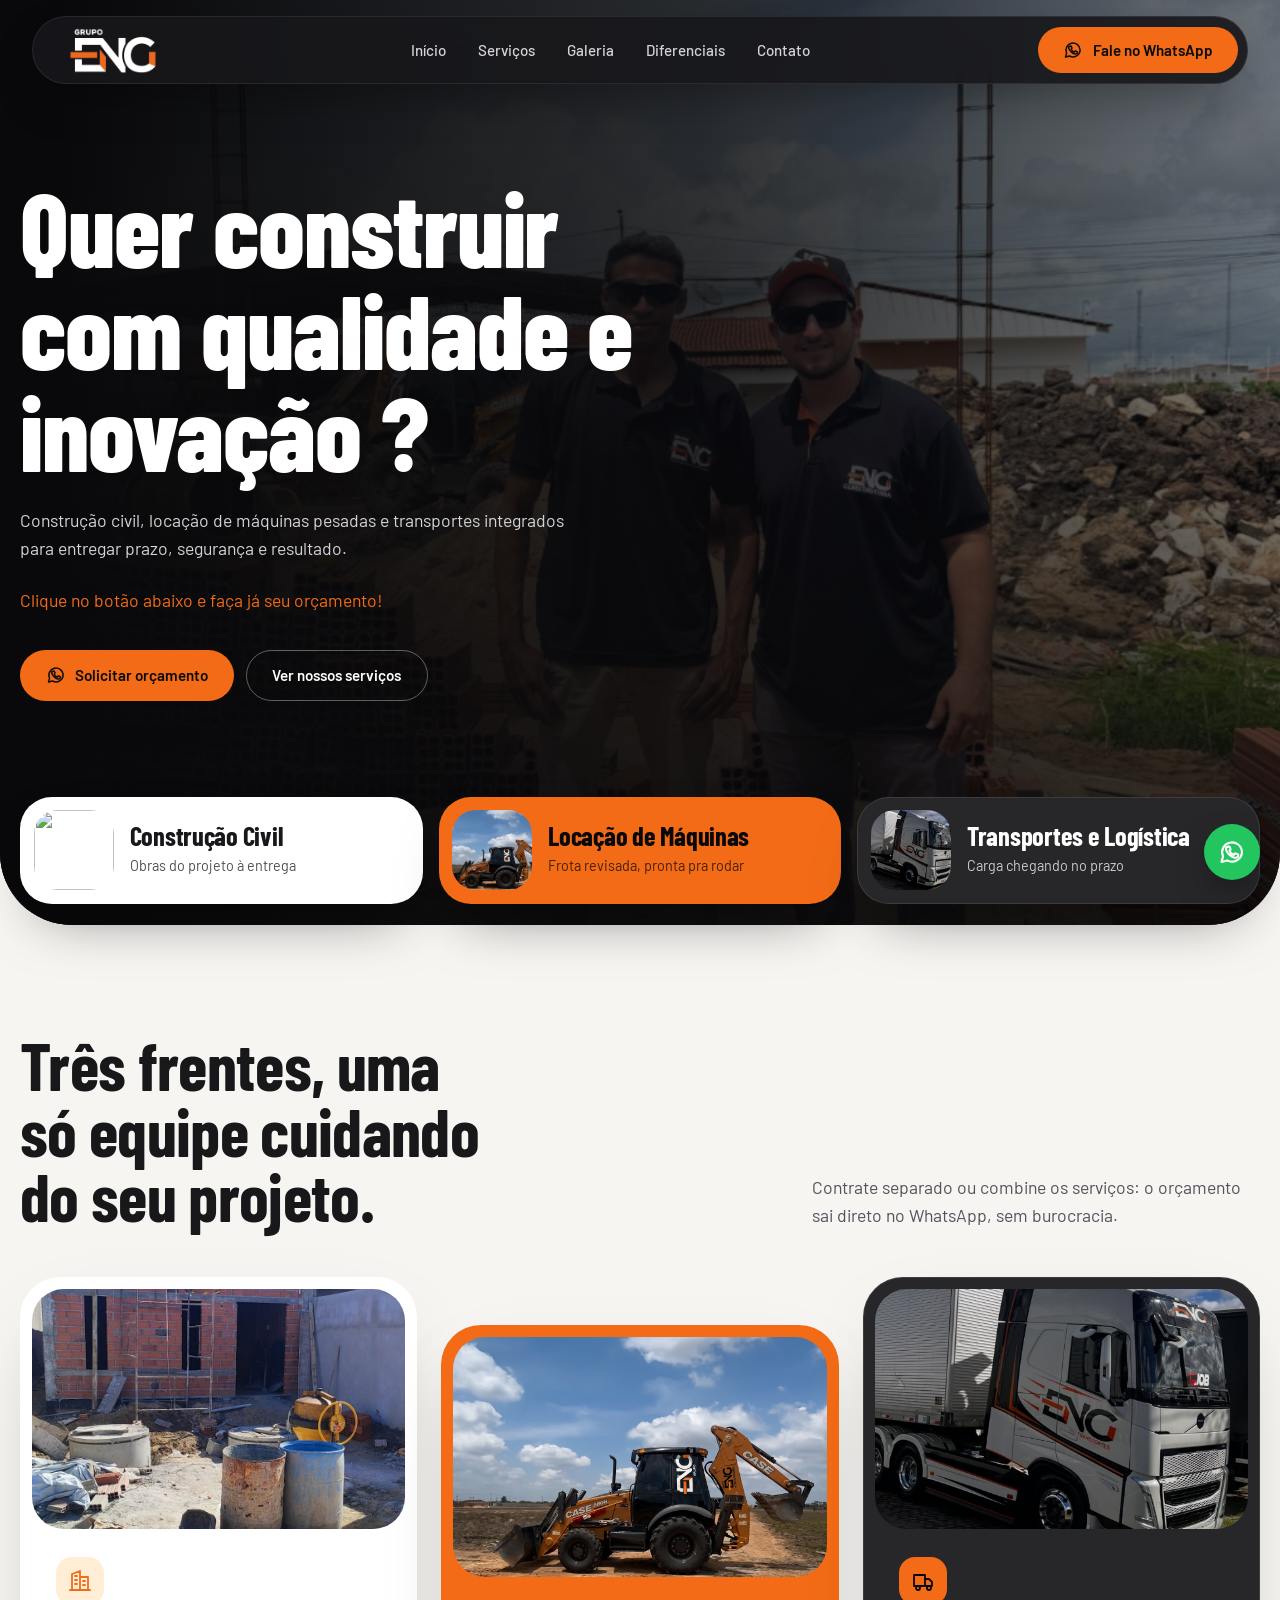
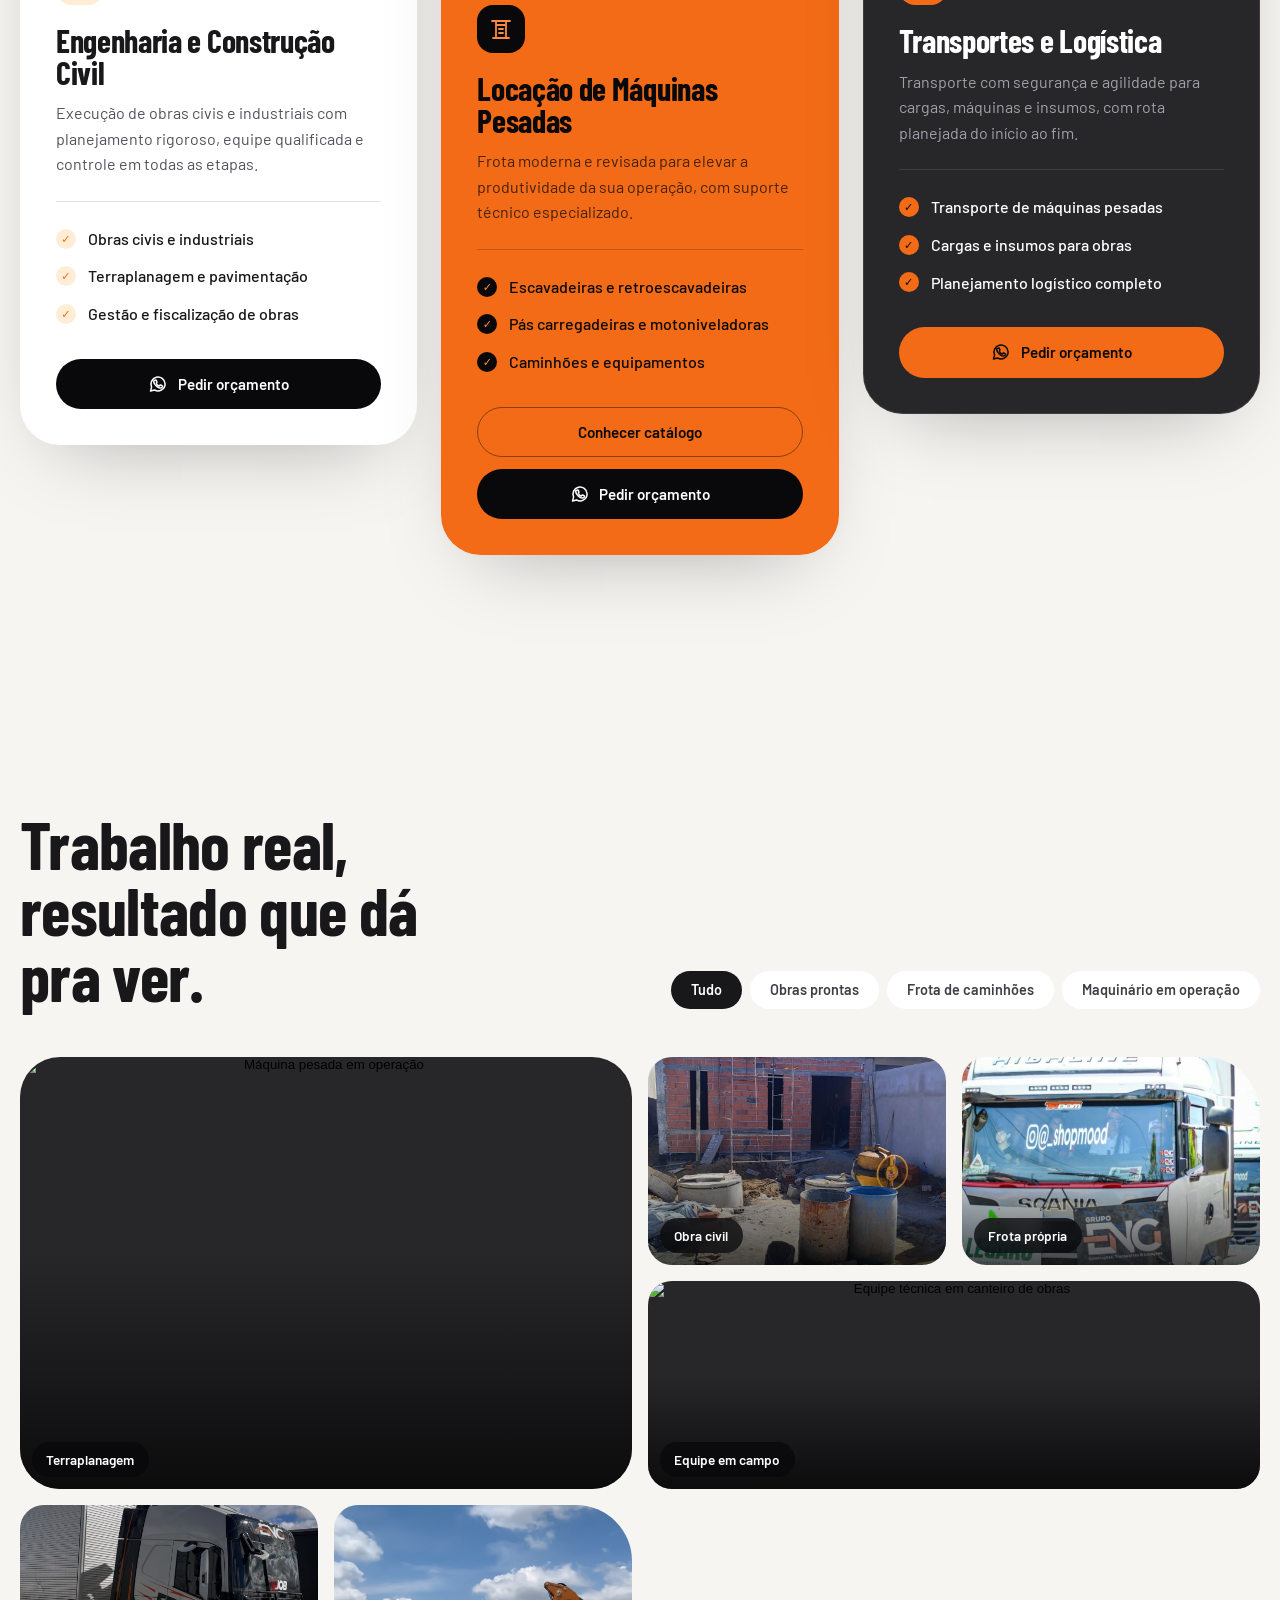
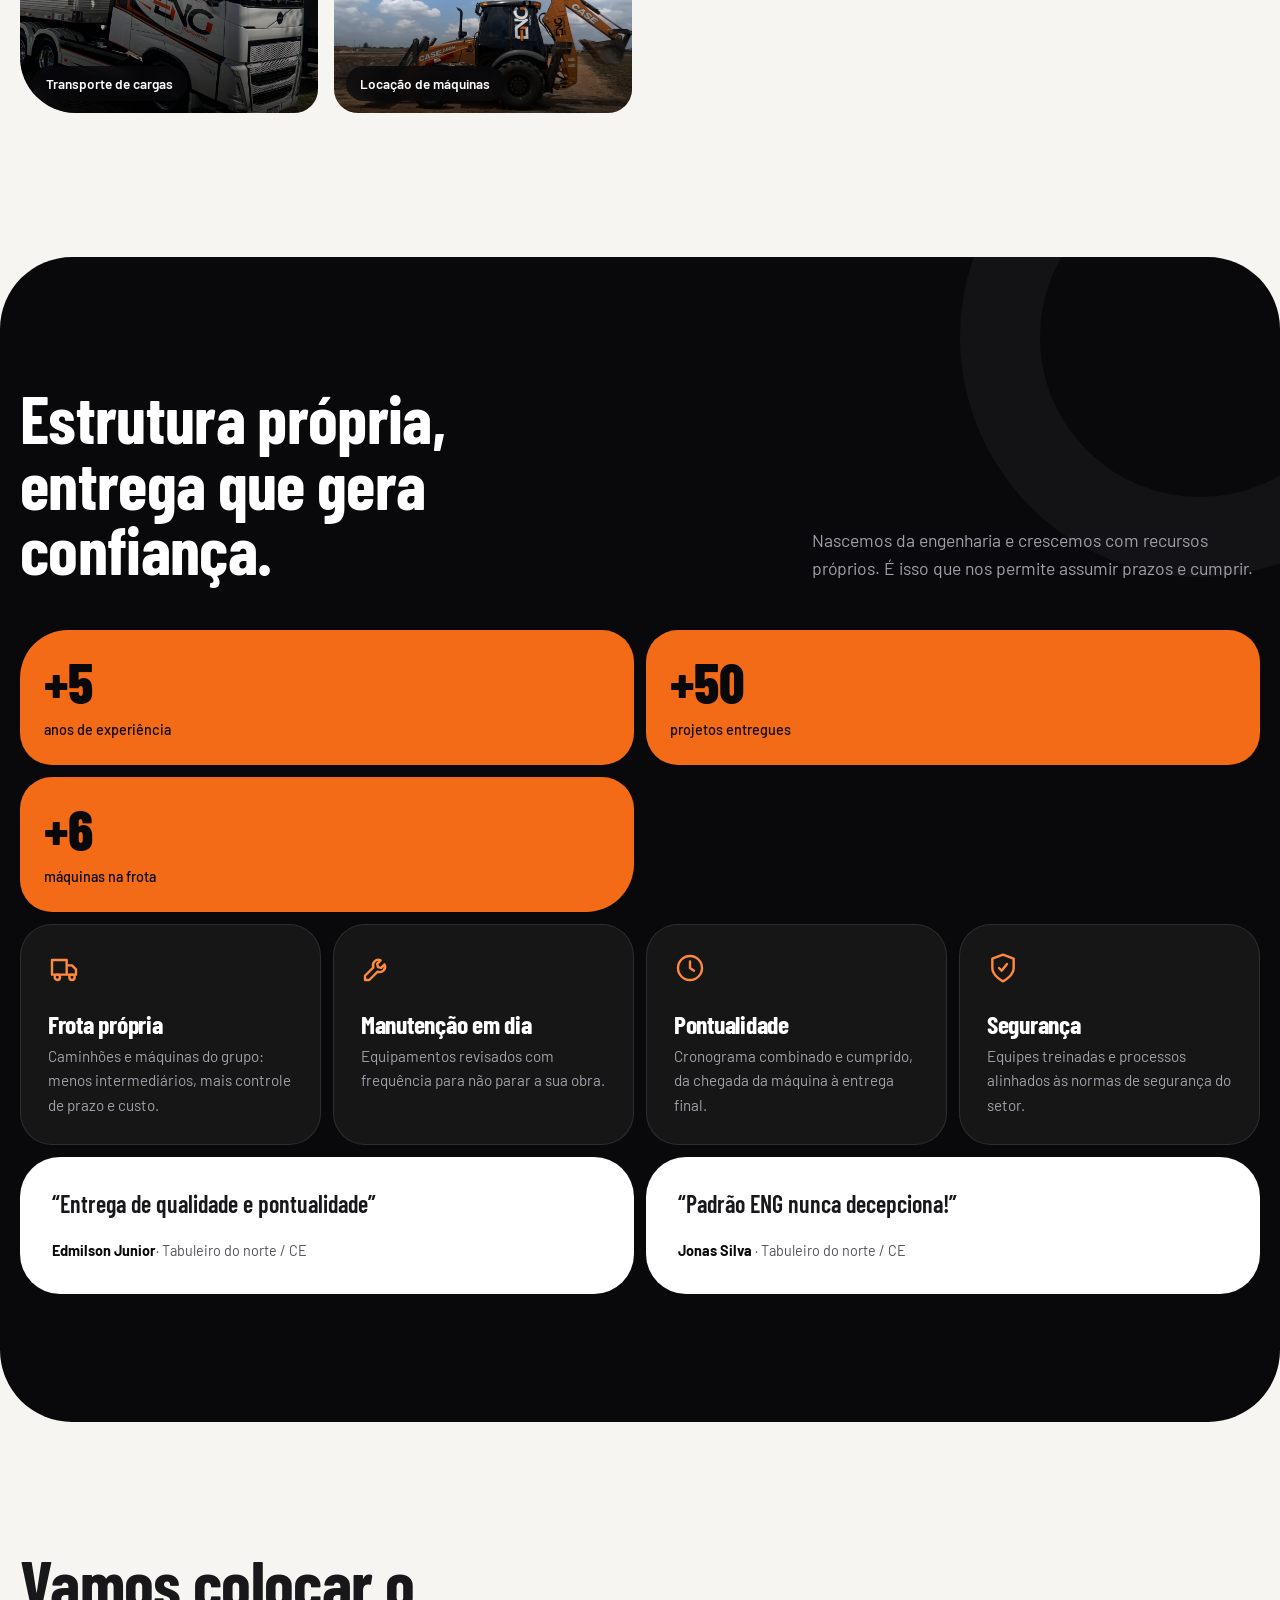
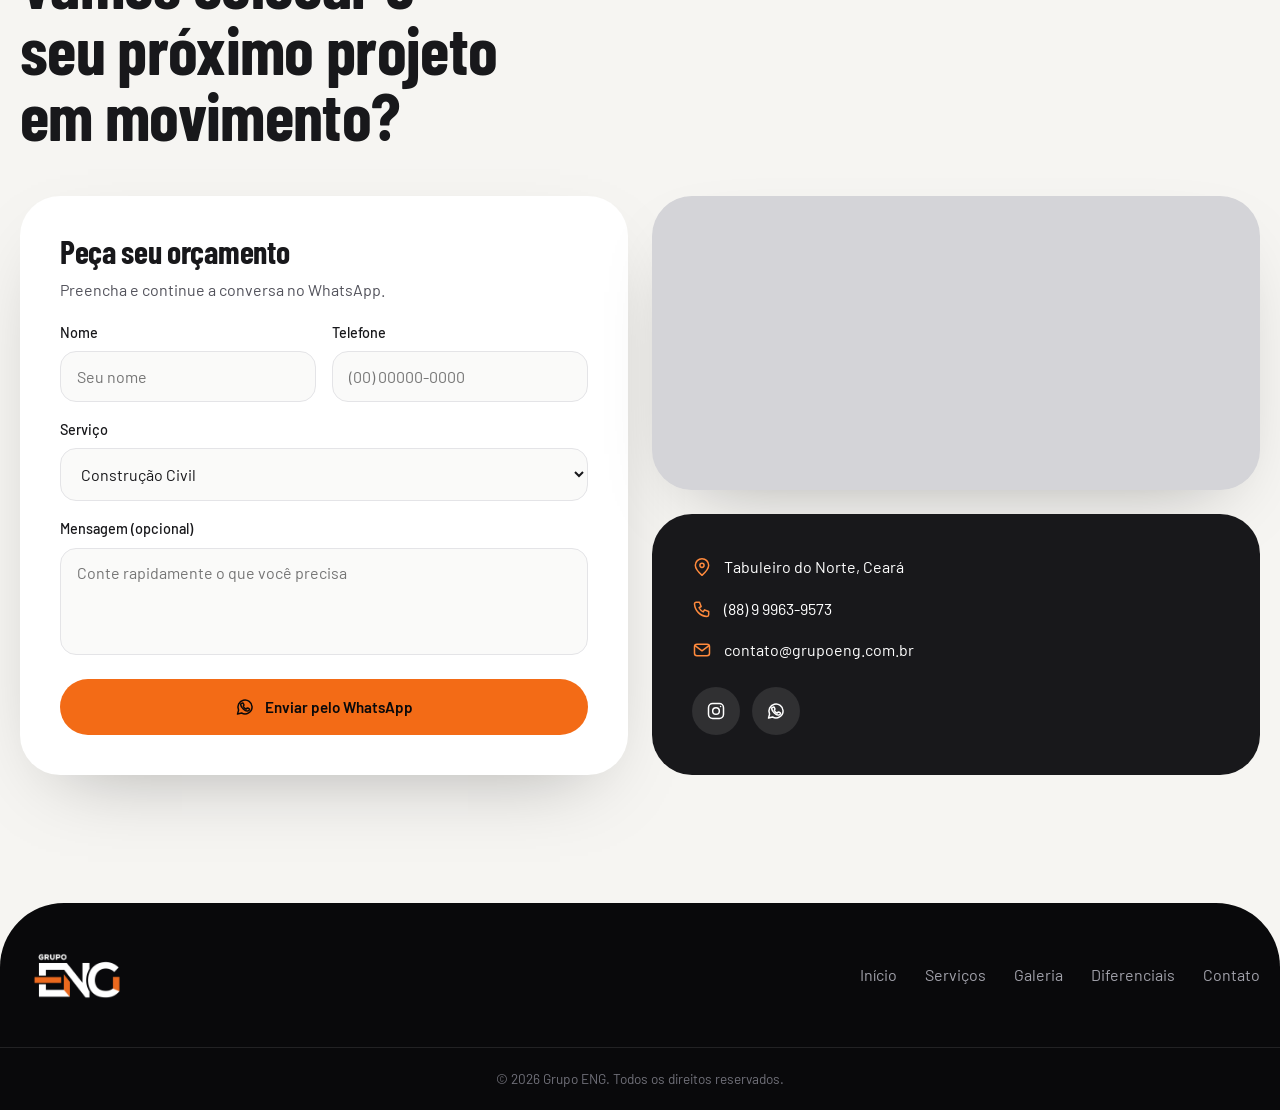
==== index.html @ e14a86fd "Adicionando FAVICON" ====
<!DOCTYPE html>
<html lang="pt-BR">
<head>
  <meta charset="UTF-8">
  <meta name="viewport" content="width=device-width, initial-scale=1">
  <title>Grupo ENG | Construção Civil, Locação de Máquinas e Transportes</title>
  <meta name="description" content="Grupo ENG: construção civil, locação de máquinas pesadas e transportes/logística com frota própria.">
  <link rel="shortcut icon" href="img/Logotipo para empresa de representações simples em branco e preto-Photoroom.png" type="image/x-icon">
  <!-- Fontes: Barlow Condensed (títulos) e Barlow (texto). Para trocar, altere aqui e em --font-* no style.css -->
  <link rel="preconnect" href="https://fonts.googleapis.com">
  <link rel="preconnect" href="https://fonts.gstatic.com" crossorigin>
  <link href="https://fonts.googleapis.com/css2?family=Barlow+Condensed:wght@600;700;800&family=Barlow:wght@400;500;600&display=swap" rel="stylesheet">
  <link rel="stylesheet" href="style.css">
  
  <!-- testando comentario -->
   
</head>
<body>

  <!-- =====================================================================
       COMO EDITAR FOTOS / TEXTOS / LINKS
       - Fotos: troque o src="img/..." pelo nome do seu arquivo (pasta /img/).
         O data-fallback é uma foto de exemplo usada só se o arquivo não existir.
       - WhatsApp: o número fica em UM lugar só, no topo do script.js.
         Cada botão com data-wa="..." leva a mensagem que você escrever ali.
       - Redes sociais e e-mail: procure por "SOCIAL" e "E-MAIL" neste arquivo.
       ===================================================================== -->

  <!-- ============================ HEADER ============================ -->
  <header class="site-header" id="topo">
    <div class="site-header__bar">
      <!-- LOGO: arquivo para fundo escuro em /img/ -->
      <a href="#inicio" class="logo" aria-label="Grupo ENG, voltar ao início">
        <img src="img/WhatsApp Image 2026-10-19 at 08.58.42.jpeg (editado).png" alt="Grupo ENG — Construções, Transportes e Locações" width="130" height="48">
      </a>

      <nav class="nav" id="menu" aria-label="Navegação principal">
        <a href="#inicio">Início</a>
        <a href="#servicos">Serviços</a>
        <a href="#galeria">Galeria</a>
        <a href="#diferenciais">Diferenciais</a>
        <a href="#contato">Contato</a>
        <a class="btn btn--orange nav__cta-mobile" data-wa="Olá! Vim pelo site do Grupo ENG." href="#contato">Fale no WhatsApp</a>
      </nav>

      <a class="btn btn--orange header-cta" data-wa="Olá! Vim pelo site do Grupo ENG e gostaria de falar com a equipe." href="#contato">
        <svg class="ico" viewBox="0 0 24 24" aria-hidden="true"><use href="#i-whatsapp"/></svg>
        Fale no WhatsApp
      </a>

      <button class="menu-toggle" type="button" aria-expanded="false" aria-controls="menu" aria-label="Abrir menu">
        <span></span><span></span><span></span>
      </button>
    </div>
  </header>

  <main>
    <!-- ============================ HERO ============================ -->
    <section class="hero" id="inicio">
      <!-- FOTO DO HERO -->
      <img class="hero__bg" src="img/foto-hero.png" data-fallback="https://images.unsplash.com/photo-1763624578810-5ac518e4fd4c?auto=format&fit=crop&w=2000&q=85" alt="CEO da empresa e seu pedreiro" fetchpriority="high">
      <div class="container hero__content">
        <!-- TEXTO PRINCIPAL: edite à vontade -->
        <h1>Quer construir com qualidade e inovação ?</h1>
        <p>Construção civil, locação de máquinas pesadas e transportes integrados para entregar prazo, segurança e resultado.</p>
        <p id="frase-de-efeito">Clique no botão abaixo e faça já seu orçamento!</p>
        <div class="hero__actions">
          <a class="btn btn--orange" data-wa="Olá! Vim pelo site do Grupo ENG e gostaria de solicitar um orçamento." href="#contato">
            <svg class="ico" viewBox="0 0 24 24" aria-hidden="true"><use href="#i-whatsapp"/></svg>
            Solicitar orçamento
          </a>
          <a class="btn btn--ghost" href="#servicos">Ver nossos serviços</a>
        </div>
      </div>
    </section>

    <!-- As 3 frentes: cards que sobrepõem o hero (margem negativa no CSS) -->
    <div class="container frentes">
      <a class="frente frente--light" href="#construcao">
        <img src="img/obra-01.jpg" data-fallback="https://images.unsplash.com/photo-1768677903496-becc4be07258?auto=format&fit=crop&w=400&q=80" alt="" loading="lazy">
        <div><h2>Construção Civil</h2><p>Obras do projeto à entrega</p></div>
      </a>
      <a class="frente frente--orange" href="#locacao">
        <img src="img/Gemini_Generated_Image_omcytjomcytjomcy.jfif" data-fallback="https://images.unsplash.com/photo-1780054984720-20ccf265317f?auto=format&fit=crop&w=400&q=80" alt="Retroescavadeira da ENG" loading="lazy">
        <div><h2>Locação de Máquinas</h2><p>Frota revisada, pronta pra rodar</p></div>
      </a>
      <a class="frente frente--dark" href="#transportes">
        <img src="img/foto-caminhao-main.png" data-fallback="https://images.unsplash.com/photo-1592838064575-70ed626d3a0e?auto=format&fit=crop&w=400&q=80" alt="" loading="lazy">
        <div><h2>Transportes e Logística</h2><p>Carga chegando no prazo</p></div>
      </a>
    </div>

    <!-- ============================ SERVIÇOS ============================ -->
    <section class="section" id="servicos">
      <div class="container">
        <div class="section__head reveal">
          <h2>Três frentes, uma só equipe cuidando do seu projeto.</h2>
          <p>Contrate separado ou combine os serviços: o orçamento sai direto no WhatsApp, sem burocracia.</p>
        </div>

        <div class="cards">
          <!-- PILAR 1: CONSTRUÇÃO. Mensagem do WhatsApp no atributo data-wa -->
          <article class="card card--light reveal" id="construcao">
            <div class="card__photo"><img src="img/foto-construcao-main.jpeg" data-fallback="https://images.unsplash.com/photo-1768677903496-becc4be07258?auto=format&fit=crop&w=1000&q=85" alt="Equipe em obra de construção civil" loading="lazy"></div>
            <div class="card__body">
              <span class="card__icon"><svg class="ico" viewBox="0 0 24 24" aria-hidden="true"><use href="#i-building"/></svg></span>
              <h3>Engenharia e Construção Civil</h3>
              <p>Execução de obras civis e industriais com planejamento rigoroso, equipe qualificada e controle em todas as etapas.</p>
              <ul class="checks">
                <li>Obras civis e industriais</li>
                <li>Terraplanagem e pavimentação</li>
                <li>Gestão e fiscalização de obras</li>
              </ul>
              <a class="btn btn--dark" data-wa="Olá! Vim pelo site do Grupo ENG e quero um orçamento de Construção Civil." href="#contato">
                <svg class="ico" viewBox="0 0 24 24" aria-hidden="true"><use href="#i-whatsapp"/></svg> Pedir orçamento
              </a>
            </div>
          </article>

          <!-- PILAR 2: LOCAÇÃO -->
          <article class="card card--orange reveal" id="locacao">
            <div class="card__photo"><img src="img/Gemini_Generated_Image_omcytjomcytjomcy.jfif" data-fallback="https://images.unsplash.com/photo-1780054984720-20ccf265317f?auto=format&fit=crop&w=1000&q=85" alt="Escavadeira e caminhão em operação" loading="lazy"></div>
            <div class="card__body">
              <span class="card__icon"><svg class="ico" viewBox="0 0 24 24" aria-hidden="true"><use href="#i-crane"/></svg></span>
              <h3>Locação de Máquinas Pesadas</h3>
              <p>Frota moderna e revisada para elevar a produtividade da sua operação, com suporte técnico especializado.</p>
              <ul class="checks">
                <li>Escavadeiras e retroescavadeiras</li>
                <li>Pás carregadeiras e motoniveladoras</li>
                <li>Caminhões e equipamentos</li>
              </ul>
              <div class="card__actions">
                <a class="btn btn--catalog" href="Currículo de administração para mulher.pdf">Conhecer catálogo</a>
                <a class="btn btn--dark" data-wa="Olá! Vim pelo site do Grupo ENG e quero alugar máquinas pesadas. Podem me passar valores e disponibilidade?" href="#contato">
                  <svg class="ico" viewBox="0 0 24 24" aria-hidden="true"><use href="#i-whatsapp"/></svg> Pedir orçamento
                </a>
              </div>
            </div>
          </article>

          <!-- PILAR 3: TRANSPORTES -->
          <article class="card card--dark reveal" id="transportes">
            <div class="card__photo"><img src="img/foto-caminhao-main.png" data-fallback="https://images.unsplash.com/photo-1592838064575-70ed626d3a0e?auto=format&fit=crop&w=1000&q=85" alt="Caminhão do Grupo ENG na estrada" loading="lazy"></div>
            <div class="card__body">
              <span class="card__icon"><svg class="ico" viewBox="0 0 24 24" aria-hidden="true"><use href="#i-truck"/></svg></span>
              <h3>Transportes e Logística</h3>
              <p>Transporte com segurança e agilidade para cargas, máquinas e insumos, com rota planejada do início ao fim.</p>
              <ul class="checks">
                <li>Transporte de máquinas pesadas</li>
                <li>Cargas e insumos para obras</li>
                <li>Planejamento logístico completo</li>
              </ul>
              <a class="btn btn--orange" data-wa="Olá! Vim pelo site do Grupo ENG e preciso de um orçamento de Transporte e Logística." href="#contato">
                <svg class="ico" viewBox="0 0 24 24" aria-hidden="true"><use href="#i-whatsapp"/></svg> Pedir orçamento
              </a>
            </div>
          </article>
        </div>
      </div>
    </section>

    <!-- ============================ GALERIA ============================ -->
    <section class="section section--gallery" id="galeria">
      <div class="container">
        <div class="section__head reveal">
          <h2>Trabalho real, resultado que dá pra ver.</h2>
          <!-- Filtros: o data-filter precisa bater com o data-cat das fotos -->
          <div class="filters" role="group" aria-label="Filtrar galeria">
            <button type="button" class="chip is-active" data-filter="todas" aria-pressed="true">Tudo</button>
            <button type="button" class="chip" data-filter="obras" aria-pressed="false">Obras prontas</button>
            <button type="button" class="chip" data-filter="frota" aria-pressed="false">Frota de caminhões</button>
            <button type="button" class="chip" data-filter="maquinas" aria-pressed="false">Maquinário em operação</button>
          </div>
        </div>

        <!-- PARA ADICIONAR UMA FOTO: copie um bloco <figure>, troque src, alt, data-cat e a legenda.
             Classes de tamanho (só em telas maiores): g-big (grande), g-wide (larga), g-tall (alta). -->
        <div class="gallery" id="galeria-grid">
          <figure class="g g-big" data-cat="maquinas">
            <button type="button" class="g__open" aria-label="Ampliar foto: Terraplanagem"><img src="img/maquina-02.jpg" data-fallback="https://images.unsplash.com/photo-1780054984792-c5105f20390a?auto=format&fit=crop&w=1200&q=85" alt="Máquina pesada em operação" loading="lazy"></button>
            <figcaption>Terraplanagem</figcaption>
          </figure>
          <figure class="g" data-cat="obras">
            <button type="button" class="g__open" aria-label="Ampliar foto: Obra civil"><img src="img/foto-construcao-main.jpeg" data-fallback="https://images.unsplash.com/photo-1768677903496-becc4be07258?auto=format&fit=crop&w=800&q=85" alt="Obra civil em andamento" loading="lazy"></button>
            <figcaption>Obra civil</figcaption>
          </figure>
          <figure class="g" data-cat="frota">
            <button type="button" class="g__open" aria-label="Ampliar foto: Frota própria"><img src="img/foto-frota-main.jpeg" data-fallback="https://images.unsplash.com/photo-1485575301924-6891ef935dcd?auto=format&fit=crop&w=800&q=85" alt="Caminhão de carga na estrada" loading="lazy"></button>
            <figcaption>Frota própria</figcaption>
          </figure>
          <figure class="g g-wide" data-cat="obras">
            <button type="button" class="g__open" aria-label="Ampliar foto: Equipe em campo"><img src="img/obra-02.jpg" data-fallback="https://images.unsplash.com/photo-1694521787162-5373b598945c?auto=format&fit=crop&w=1200&q=85" alt="Equipe técnica em canteiro de obras" loading="lazy"></button>
            <figcaption>Equipe em campo</figcaption>
          </figure>

          <figure class="g" data-cat="frota">
            <button type="button" class="g__open" aria-label="Ampliar foto: Transporte de cargas"><img src="img/foto-caminhao-main.png" data-fallback="https://images.unsplash.com/photo-1592838064575-70ed626d3a0e?auto=format&fit=crop&w=800&q=85" alt="Caminhão do Grupo ENG transportando carga" loading="lazy"></button>
            <figcaption>Transporte de cargas</figcaption>
          </figure>
          <figure class="g" data-cat="maquinas">
            <button type="button" class="g__open" aria-label="Ampliar foto: Locação de máquinas"><img src="img/Gemini_Generated_Image_omcytjomcytjomcy.jfif" data-fallback="https://images.unsplash.com/photo-1780054984720-20ccf265317f?auto=format&fit=crop&w=800&q=85" alt="Escavadeira em obra" loading="lazy"></button>
            <figcaption>Locação de máquinas</figcaption>
          </figure>
        </div>
      </div>
    </section>

    <!-- Janela de ampliação das fotos (elemento <dialog> nativo) -->
    <dialog class="lightbox" id="lightbox" aria-label="Foto ampliada">
      <button type="button" class="lightbox__close" aria-label="Fechar">×</button>
      <img src="" alt="">
      <p></p>
    </dialog>

    <!-- ============================ DIFERENCIAIS ============================ -->
    <section class="section section--dark" id="diferenciais">
      <div class="container">
        <div class="section__head reveal">
          <h2>Estrutura própria, entrega que gera confiança.</h2>
          <p>Nascemos da engenharia e crescemos com recursos próprios. É isso que nos permite assumir prazos e cumprir.</p>
        </div>

        <!-- NÚMEROS: confirme com o cliente antes de publicar -->
        <div class="stats reveal">
          <div><strong>+5</strong><span>anos de experiência</span></div>
          <div><strong>+50</strong><span>projetos entregues</span></div>
          <div><strong>+6</strong><span>máquinas na frota</span></div>
        </div>

        <div class="perks reveal">
          <div class="perk"><svg class="ico" viewBox="0 0 24 24" aria-hidden="true"><use href="#i-truck"/></svg><h3>Frota própria</h3><p>Caminhões e máquinas do grupo: menos intermediários, mais controle de prazo e custo.</p></div>
          <div class="perk"><svg class="ico" viewBox="0 0 24 24" aria-hidden="true"><use href="#i-wrench"/></svg><h3>Manutenção em dia</h3><p>Equipamentos revisados com frequência para não parar a sua obra.</p></div>
          <div class="perk"><svg class="ico" viewBox="0 0 24 24" aria-hidden="true"><use href="#i-clock"/></svg><h3>Pontualidade</h3><p>Cronograma combinado e cumprido, da chegada da máquina à entrega final.</p></div>
          <div class="perk"><svg class="ico" viewBox="0 0 24 24" aria-hidden="true"><use href="#i-shield"/></svg><h3>Segurança</h3><p>Equipes treinadas e processos alinhados às normas de segurança do setor.</p></div>
        </div>

        <!-- DEPOIMENTOS: textos de exemplo. Troque por depoimentos reais (com autorização) antes de publicar. -->
        <div class="quotes reveal">
          <figure><blockquote>“Entrega de qualidade e pontualidade”</blockquote><figcaption><strong>Edmilson Junior</strong>· Tabuleiro do norte / CE </figcaption></figure>
          <figure><blockquote>“Padrão ENG nunca decepciona!”</blockquote><figcaption><strong>Jonas Silva</strong> · Tabuleiro do norte / CE </figcaption></figure>
        </div>
      </div> 
    </section>

    <!-- ============================ CONTATO ============================ -->
    <section class="section" id="contato">
      <div class="container">
        <div class="section__head reveal">
          <h2>Vamos colocar o seu próximo projeto em movimento?</h2>
        </div>

        <div class="contact">
          <!-- Formulário sem servidor: o script.js monta a mensagem e abre o WhatsApp -->
          <form class="form reveal" id="form-contato">
            <h3>Peça seu orçamento</h3>
            <p>Preencha e continue a conversa no WhatsApp.</p>
            <div class="form__row">
              <label>Nome <input name="nome" required autocomplete="name" placeholder="Seu nome"></label>
              <label>Telefone <input name="telefone" type="tel" required autocomplete="tel" placeholder="(00) 00000-0000"></label>
            </div>
            <label>Serviço
              <select name="servico">
                <option>Construção Civil</option>
                <option>Locação de Máquinas</option>
                <option>Transportes e Logística</option>
              </select>
            </label>
            <label>Mensagem (opcional) <textarea name="mensagem" rows="4" placeholder="Conte rapidamente o que você precisa"></textarea></label>
            <button class="btn btn--orange" type="submit">
              <svg class="ico" viewBox="0 0 24 24" aria-hidden="true"><use href="#i-whatsapp"/></svg> Enviar pelo WhatsApp
            </button>
          </form>

          <div class="contact__side reveal">
            <!-- MAPA: no Google Maps, clique em Compartilhar > Incorporar um mapa e cole o src do iframe aqui -->
            <div class="map">
             <iframe src="https://www.google.com/maps/embed?pb=!1m18!1m12!1m3!1d3973.1225826070913!2d-38.129218854689675!3d-5.243429567375169!2m3!1f0!2f0!3f0!3m2!1i1024!2i768!4f13.1!3m3!1m2!1s0x7bbcf486e898afd%3A0x30dc9fdc7c4c5cdc!2sR.%20Jer%C3%B4nimo%20Gadelha%2C%203890%20-%20Jos%C3%A9%20Mendes%2C%20Tabuleiro%20do%20Norte%20-%20CE%2C%2062960-000%2C%20Brasil!5e0!3m2!1spt-BR!2sus!4v1792467357634!5m2!1spt-BR!2sus" width="600" height="450" style="border:0;" allowfullscreen="" loading="lazy" referrerpolicy="strict-origin-when-cross-origin"></iframe>
            </div>
            <div class="info">
              <ul>
                <li><svg class="ico" viewBox="0 0 24 24" aria-hidden="true"><use href="#i-pin"/></svg>Tabuleiro do Norte, Ceará</li> <!-- ENDEREÇO -->
                <li><a href="tel:+558899639573"><svg class="ico" viewBox="0 0 24 24" aria-hidden="true"><use href="#i-phone"/></svg>(88) 9 9963-9573</a></li> <!-- TELEFONE -->
                <li><a href="mailto:contato@grupoeng.com.br"><svg class="ico" viewBox="0 0 24 24" aria-hidden="true"><use href="#i-mail"/></svg>contato@grupoeng.com.br</a></li> <!-- E-MAIL -->
              </ul>
              <!-- SOCIAL: troque os links pelos perfis reais -->
              <div class="social">
                <a href="https://instagram.com/eng.construtora_" target="_blank" rel="noopener" aria-label="Instagram do Grupo ENG"><svg class="ico" viewBox="0 0 24 24" aria-hidden="true"><use href="#i-instagram"/></svg></a>
                <a data-wa="Olá! Vim pelo site do Grupo ENG." href="#contato" aria-label="WhatsApp do Grupo ENG"><svg class="ico" viewBox="0 0 24 24" aria-hidden="true"><use href="#i-whatsapp"/></svg></a>
              </div>
            </div>
          </div>
        </div>
      </div>
    </section>
  </main>

  <!-- ============================ RODAPÉ ============================ -->
  <footer class="site-footer">
    <div class="container site-footer__row">
      <a href="#inicio" class="logo" aria-label="Grupo ENG, voltar ao início"><img src="img/WhatsApp Image 2026-10-19 at 08.58.42.jpeg (editado).png" alt="Grupo ENG" width="130" height="48" loading="lazy"></a>
      <nav aria-label="Rodapé">
        <a href="#inicio">Início</a><a href="#servicos">Serviços</a><a href="#galeria">Galeria</a><a href="#diferenciais">Diferenciais</a><a href="#contato">Contato</a>
      </nav>
    </div>
    <p class="site-footer__copy">© <span id="ano">2026</span> Grupo ENG. Todos os direitos reservados.</p>
  </footer>

  <!-- Botão flutuante de WhatsApp -->
  <a class="wa-float" data-wa="Olá! Vim pelo site do Grupo ENG." href="#contato" aria-label="Falar com o Grupo ENG pelo WhatsApp">
    <svg class="ico" viewBox="0 0 24 24" aria-hidden="true"><use href="#i-whatsapp"/></svg>
  </a>

  <!-- Ícones SVG reutilizáveis (referenciados com <use href="#i-nome">) -->
  <svg width="0" height="0" style="position:absolute" aria-hidden="true">
    <symbol id="i-whatsapp" viewBox="0 0 24 24"><path d="M20.5 11.7a8.5 8.5 0 0 1-12.6 7.5L3 20.5l1.3-4.7A8.5 8.5 0 1 1 20.5 11.7Z"/><path d="M8.3 7.8c.2-.5.5-.5.8-.5h.4c.2 0 .3 0 .5.4l.7 1.7c.1.3.1.5-.1.7l-.6.7c-.2.2-.1.4 0 .6.7 1.3 1.7 2.3 3.1 3 .2.1.4.1.6-.1l.8-1c.2-.2.4-.3.7-.1l1.7.8c.3.1.5.2.5.4 0 .2-.1 1.2-.7 1.8-.6.6-1.4.8-2.2.7-1.1-.1-2.5-.6-4.3-2.2-2.1-1.8-3.3-4.2-3.4-5.5 0-.6.1-1 .5-1.4Z"/></symbol>
    <symbol id="i-building" viewBox="0 0 24 24"><path d="M4 21V5l8-3v19M12 8h8v13M2 21h20M7 7h2M7 11h2M7 15h2M15 12h2M15 16h2"/></symbol>
    <symbol id="i-crane" viewBox="0 0 24 24"><path d="M4 21h16M7 21V4h10v17M7 8h10M10 12h4M10 16h4M3 4h18"/></symbol>
    <symbol id="i-truck" viewBox="0 0 24 24"><path d="M3 6h11v11H3zM14 10h4l3 3v4h-7z"/><circle cx="7" cy="19" r="2"/><circle cx="18" cy="19" r="2"/></symbol>
    <symbol id="i-wrench" viewBox="0 0 24 24"><path d="M14.7 6.3a4 4 0 0 0-5.4 5.2L3 17.8V21h3.2l6.3-6.3a4 4 0 0 0 5.2-5.4l-2.6 2.6-2.4-.6-.6-2.4 2.6-2.6Z"/></symbol>
    <symbol id="i-clock" viewBox="0 0 24 24"><circle cx="12" cy="12" r="9"/><path d="M12 7v5l3 2"/></symbol>
    <symbol id="i-shield" viewBox="0 0 24 24"><path d="M12 22s8-4 8-10V5l-8-3-8 3v7c0 6 8 10 8 10Z"/><path d="m9 12 2 2 4-5"/></symbol>
    <symbol id="i-pin" viewBox="0 0 24 24"><path d="M20 10c0 5-8 12-8 12S4 15 4 10a8 8 0 1 1 16 0Z"/><circle cx="12" cy="10" r="2.5"/></symbol>
    <symbol id="i-phone" viewBox="0 0 24 24"><path d="M5 4h4l2 5-2.5 1.5a11 11 0 0 0 5 5L15 13l5 2v4a2 2 0 0 1-2 2A16 16 0 0 1 3 6a2 2 0 0 1 2-2Z"/></symbol>
    <symbol id="i-mail" viewBox="0 0 24 24"><rect x="3" y="5" width="18" height="14" rx="3"/><path d="m4 7 8 6 8-6"/></symbol>
    <symbol id="i-instagram" viewBox="0 0 24 24"><rect x="3" y="3" width="18" height="18" rx="5"/><circle cx="12" cy="12" r="4"/><path d="M17.5 6.5h.01"/></symbol>
    <symbol id="i-facebook" viewBox="0 0 24 24"><path d="M14 8h3V4h-3a4 4 0 0 0-4 4v3H7v4h3v7h4v-7h3l1-4h-4V8Z"/></symbol>
  </svg>

  <script src="script.js"></script>
</body>
</html>
---- style.css ----
/* ==========================================================================
   GRUPO ENG — style.css  (mobile-first: o CSS base vale para celular;
   os @media (min-width) no fim de cada bloco ajustam para telas maiores)
   ========================================================================== */

/* 1. VARIÁVEIS — altere cores, fontes e arredondamentos AQUI e vale para o site todo */
:root {
  --orange: #f36b16;
  --orange-light: #ff8a3d;
  --ink: #09090b;          /* preto principal */
  --ink-2: #18181b;
  --ink-3: #27272a;
  --paper: #f6f5f2;        /* fundo claro */
  --white: #ffffff;
  --muted: #52525b;

  --font-title: "Barlow Condensed", "Arial Narrow", sans-serif;
  --font-body: "Barlow", system-ui, sans-serif;

  --r-sm: 1rem;
  --r-md: 1.5rem;
  --r-lg: 2rem;
  --r-xl: 2.5rem;
  --shadow: 0 30px 80px -40px rgba(0, 0, 0, 0.35);
  --max: 1240px;
}

/* 2. BASE */
*, *::before, *::after { box-sizing: border-box; }
html { scroll-behavior: smooth; scroll-padding-top: 6rem; }
body { margin: 0; font-family: var(--font-body); color: var(--ink-2); background: var(--paper); line-height: 1.6; overflow-x: hidden; }
#frase-de-efeito {
  color: var(--orange);
}
img { display: block; max-width: 100%; }
a { color: inherit; text-decoration: none; }
h1, h2, h3, p, ul, figure, blockquote { margin: 0; }
ul { padding: 0; list-style: none; }
h1, h2, h3 { font-family: var(--font-title); line-height: 0.98; letter-spacing: -0.01em; }
:focus-visible { outline: 3px solid var(--orange); outline-offset: 3px; }
.container { width: min(100% - 2.5rem, var(--max)); margin-inline: auto; }
.ico { width: 1.25rem; height: 1.25rem; fill: none; stroke: currentColor; stroke-width: 1.8; stroke-linecap: round; stroke-linejoin: round; flex-shrink: 0; }

/* 3. BOTÕES */
.btn { display: inline-flex; align-items: center; justify-content: center; gap: 0.6rem; padding: 0.95rem 1.6rem; border: 0; border-radius: 999px; font: 600 0.95rem var(--font-body); cursor: pointer; transition: transform 0.2s, background 0.2s, color 0.2s; }
.btn:hover { transform: translateY(-2px); }
.btn--orange { background: var(--orange); color: var(--ink); }
.btn--orange:hover { background: var(--orange-light); }
.btn--dark { background: var(--ink); color: var(--white); }
.btn--dark:hover { background: var(--ink-3); }
.btn--ghost { border: 1px solid rgba(255, 255, 255, 0.35); color: var(--white); background: transparent; }
.btn--ghost:hover { background: var(--white); color: var(--ink); }

/* 4. HEADER — pílula flutuante */
.site-header { position: fixed; inset: 0.75rem 0.75rem auto; z-index: 50; }
.site-header__bar { position: relative; display: flex; align-items: center; justify-content: space-between; gap: 1rem; max-width: var(--max); margin-inline: auto; height: 4.25rem; padding: 0 0.6rem 0 1.5rem; border-radius: 999px; background: rgba(24, 24, 27, 0.9); backdrop-filter: blur(16px); box-shadow: 0 20px 50px -20px rgba(0, 0, 0, 0.6), inset 0 0 0 1px rgba(255, 255, 255, 0.08); color: var(--white); transition: background 0.3s; }
.site-header.is-scrolled .site-header__bar { background: rgba(9, 9, 11, 0.96); }
.logo img { width: 8rem; height: 3rem; object-fit: contain; object-position: left; }
.header-cta { display: none; padding-block: 0.8rem; }

.menu-toggle { display: grid; place-content: center; gap: 5px; width: 3rem; height: 3rem; border: 0; border-radius: 50%; background: rgba(255, 255, 255, 0.1); cursor: pointer; }
.menu-toggle span { width: 1.2rem; height: 2px; background: var(--white); border-radius: 2px; transition: transform 0.3s, opacity 0.3s; }
.menu-toggle[aria-expanded="true"] span:nth-child(1) { transform: translateY(7px) rotate(45deg); }
.menu-toggle[aria-expanded="true"] span:nth-child(2) { opacity: 0; }
.menu-toggle[aria-expanded="true"] span:nth-child(3) { transform: translateY(-7px) rotate(-45deg); }

/* Menu mobile: painel que desce abaixo da pílula */
.nav { position: absolute; top: calc(100% + 0.5rem); left: 0; right: 0; display: none; flex-direction: column; gap: 0.25rem; padding: 1rem; border-radius: var(--r-lg); background: rgba(24, 24, 27, 0.97); backdrop-filter: blur(16px); box-shadow: 0 30px 60px -20px rgba(0, 0, 0, 0.6); }
.nav.is-open { display: flex; }
.nav a:not(.btn) { padding: 0.9rem 1rem; border-radius: var(--r-sm); font-size: 1.1rem; font-weight: 500; }
.nav a:not(.btn):hover { background: rgba(255, 255, 255, 0.1); color: var(--orange-light); }
.nav__cta-mobile { margin-top: 0.5rem; }

/* 5. HERO */
.hero { position: relative; display: flex; align-items: center; min-height: 100svh; padding: 8rem 0 11rem; overflow: hidden; color: var(--white); background: var(--ink); border-radius: 0 0 var(--r-xl) var(--r-xl); }
.hero__bg { position: absolute; inset: 0; width: 100%; height: 100%; object-fit: cover; opacity: 0.55; }
.hero::after { content: ""; position: absolute; inset: 0; background: linear-gradient(90deg, var(--ink) 5%, rgba(9, 9, 11, 0.7) 55%, rgba(9, 9, 11, 0.1)), linear-gradient(0deg, rgba(9, 9, 11, 0.8), transparent 50%); }
.hero__content { position: relative; z-index: 1; animation: rise 0.9s cubic-bezier(0.2, 0.7, 0.2, 1) both; }
.hero h1 { max-width: 14ch; font-size: clamp(3.4rem, 13vw, 6.5rem); font-weight: 800; }
.hero p { max-width: 36rem; margin-top: 1.5rem; font-size: 1.1rem; color: #d4d4d8; }
.hero__actions { display: flex; flex-direction: column; gap: 0.75rem; margin-top: 2.25rem; }

/* As 3 frentes sobem sobre o hero com margem negativa (sobreposição) */
.frentes { position: relative; z-index: 2; display: grid; gap: 1rem; margin-top: -7rem; }
.frente { display: flex; align-items: center; gap: 1rem; padding: 0.85rem 1.5rem 0.85rem 0.85rem; border-radius: var(--r-lg); box-shadow: 0 30px 60px -25px rgba(0, 0, 0, 0.6); transition: transform 0.25s; }
.frente:hover { transform: translateY(-5px); }
.frente img { width: 5rem; height: 5rem; flex-shrink: 0; border-radius: var(--r-md); object-fit: cover; }
.frente h2 { font-size: 1.65rem; font-weight: 700; }
.frente p { margin-top: 0.3rem; font-size: 0.9rem; opacity: 0.75; }
.frente--light { background: var(--white); }
.frente--orange { background: var(--orange); color: var(--ink); }
.frente--dark { background: var(--ink-3); color: var(--white); box-shadow: 0 30px 60px -25px rgba(0, 0, 0, 0.6), inset 0 0 0 1px rgba(255, 255, 255, 0.1); }

/* 6. SEÇÕES (estrutura comum) */
.section { padding: 5.5rem 0; }
.section__head { display: flex; flex-direction: column; gap: 1.25rem; margin-bottom: 3rem; }
.section__head h2 { max-width: 16ch; font-size: clamp(2.8rem, 9vw, 4.2rem); font-weight: 700; }
.section__head p { max-width: 28rem; font-size: 1.1rem; color: var(--muted); }

/* 7. SERVIÇOS */
.cards { display: grid; gap: 1.5rem; align-items: start; }
.card { display: flex; flex-direction: column; padding: 0.75rem; border-radius: var(--r-xl); box-shadow: var(--shadow); scroll-margin-top: 7rem; }
.card__photo { height: 15rem; overflow: hidden; border-radius: var(--r-lg); }
.card__photo img { width: 100%; height: 100%; object-fit: cover; transition: transform 0.7s; }
.card:hover .card__photo img { transform: scale(1.06); }
.card__body { display: flex; flex-direction: column; align-items: flex-start; padding: 1.75rem 1.5rem 1.5rem; }
.card__icon { display: grid; place-items: center; width: 3rem; height: 3rem; border-radius: var(--r-sm); }
.card__icon .ico { width: 1.5rem; height: 1.5rem; }
.card h3 { margin-top: 1.25rem; font-size: 2rem; font-weight: 700; }
.card__body > p { margin-top: 0.75rem; }
.checks { width: 100%; margin: 1.5rem 0 2rem; padding-top: 1.5rem; border-top: 1px solid; display: grid; gap: 0.75rem; font-weight: 500; }
.checks li { display: flex; align-items: center; gap: 0.75rem; }
.checks li::before { content: "✓"; display: grid; place-items: center; width: 1.25rem; height: 1.25rem; border-radius: 50%; font-size: 0.7rem; font-weight: 700; flex-shrink: 0; }
.card .btn { width: 100%; margin-top: auto; }
.card__actions { display: grid; gap: 0.75rem; width: 100%; margin-top: auto; }
.card__actions .btn { width: 100%; margin-top: 0; }

.card--light { background: var(--white); }
.card--light .card__icon, .card--light .checks li::before { background: #ffedd5; color: var(--orange); }
.card--light .card__body > p { color: var(--muted); }
.card--light .checks { border-color: #e4e4e7; }

.card--orange { background: var(--orange); color: var(--ink); }
.card--orange .card__icon, .card--orange .checks li::before { background: var(--ink); color: var(--orange-light); }
.card--orange .card__body > p { color: rgba(9, 9, 11, 0.75); }
.card--orange .checks { border-color: rgba(9, 9, 11, 0.2); }
.btn--catalog { border: 1px solid rgba(9, 9, 11, 0.45); color: var(--ink); background: transparent; }
.btn--catalog:hover { background: var(--ink); color: var(--white); }

.card--dark { background: var(--ink-3); color: var(--white); box-shadow: var(--shadow), inset 0 0 0 1px rgba(255, 255, 255, 0.1); }
.card--dark .card__icon, .card--dark .checks li::before { background: var(--orange); color: var(--ink); }
.card--dark .card__body > p { color: #a1a1aa; }
.card--dark .checks { border-color: rgba(255, 255, 255, 0.1); }

/* 8. GALERIA — grid flexível com filtros */
.filters { display: flex; flex-wrap: wrap; gap: 0.5rem; }
.chip { padding: 0.65rem 1.25rem; border: 0; border-radius: 999px; background: var(--white); color: #3f3f46; font: 600 0.9rem var(--font-body); cursor: pointer; transition: background 0.2s, color 0.2s; }
.chip:hover { background: #e4e4e7; }
.chip.is-active { background: var(--ink-2); color: var(--white); }

.gallery { display: grid; grid-template-columns: repeat(2, 1fr); grid-auto-rows: 10.5rem; grid-auto-flow: dense; gap: 0.75rem; }
.g { position: relative; overflow: hidden; margin: 0; border-radius: var(--r-md); background: var(--ink-3); }
.g:nth-child(3n) { border-top-right-radius: 3.5rem; }
.g:nth-child(5n) { border-bottom-left-radius: 3.5rem; }
.g.is-hidden { display: none; }
.g__open { display: block; width: 100%; height: 100%; padding: 0; border: 0; background: none; cursor: zoom-in; }
.g img { width: 100%; height: 100%; object-fit: cover; transition: transform 0.7s; }
.g:hover img { transform: scale(1.06); }
.g::after { content: ""; position: absolute; inset: 0; background: linear-gradient(0deg, rgba(0, 0, 0, 0.7), transparent 55%); pointer-events: none; }
.g figcaption { position: absolute; z-index: 1; left: 0.75rem; bottom: 0.75rem; padding: 0.4rem 0.9rem; border-radius: 999px; background: rgba(9, 9, 11, 0.75); backdrop-filter: blur(8px); color: var(--white); font-size: 0.85rem; font-weight: 600; pointer-events: none; }

/* Lightbox (<dialog> nativo) */
.lightbox { width: min(92vw, 60rem); max-height: 90vh; padding: 0.75rem; border: 0; border-radius: var(--r-lg); background: var(--ink); color: var(--white); }
.lightbox::backdrop { background: rgba(0, 0, 0, 0.8); backdrop-filter: blur(4px); }
.lightbox img { width: 100%; max-height: 74vh; border-radius: var(--r-md); object-fit: contain; background: #000; }
.lightbox p { padding: 0.75rem 0.75rem 0.25rem; font-weight: 600; }
.lightbox__close { position: absolute; top: 1.25rem; right: 1.25rem; z-index: 1; width: 2.75rem; height: 2.75rem; border: 0; border-radius: 50%; background: rgba(9, 9, 11, 0.8); color: var(--white); font-size: 1.6rem; line-height: 1; cursor: pointer; }

/* 9. DIFERENCIAIS */
.section--dark { position: relative; overflow: hidden; margin-top: 1rem; border-radius: var(--r-xl); background: var(--ink); color: var(--white); }
.section--dark::before { content: ""; position: absolute; top: -10rem; right: -10rem; width: 30rem; height: 30rem; border: 5rem solid rgba(255, 255, 255, 0.04); border-radius: 50%; }
.section--dark .container { position: relative; }
.section--dark .section__head p { color: #a1a1aa; }

.stats { display: grid; grid-template-columns: repeat(2, 1fr); gap: 0.75rem; }
.stats div { padding: 1.5rem; border-radius: var(--r-lg); background: var(--orange); color: var(--ink); }
.stats div:first-child { border-top-left-radius: 3rem; }
.stats div:last-child { border-bottom-right-radius: 3rem; }
.stats strong { display: block; font: 800 3rem/1 var(--font-title); }
.stats span { display: block; margin-top: 0.5rem; font-size: 0.9rem; font-weight: 500; }


.perks { display: grid; gap: 0.75rem; margin-top: 0.75rem; }
.perk { padding: 1.75rem; border-radius: var(--r-lg); background: rgba(255, 255, 255, 0.05); box-shadow: inset 0 0 0 1px rgba(255, 255, 255, 0.1); transition: background 0.25s; }
.perk:hover { background: rgba(255, 255, 255, 0.09); }
.perk .ico { width: 2rem; height: 2rem; color: var(--orange-light); }
.perk h3 { margin-top: 1.25rem; font-size: 1.6rem; font-weight: 700; }
.perk p { margin-top: 0.5rem; font-size: 0.95rem; color: #a1a1aa; }

.quotes { display: grid; gap: 0.75rem; margin-top: 0.75rem; }
.quotes figure { padding: 2rem; border-radius: var(--r-xl); background: var(--white); color: var(--ink-2); }
.quotes blockquote { font: 600 1.5rem/1.25 var(--font-title); }
.quotes figcaption { margin-top: 1.25rem; font-size: 0.9rem; color: var(--muted); }
.quotes figcaption strong { color: var(--ink); }

/* 10. CONTATO */
.contact { display: grid; gap: 1.5rem; }
.form { display: grid; gap: 1rem; padding: 1.75rem; border-radius: var(--r-xl); background: var(--white); box-shadow: var(--shadow); }
.form h3 { font-size: 2rem; font-weight: 700; }
.form > p { margin-top: -0.5rem; color: var(--muted); }
.form__row { display: grid; gap: 1rem; }
.form label { display: grid; gap: 0.4rem; font-size: 0.9rem; font-weight: 500; }
.form input, .form select, .form textarea { width: 100%; padding: 0.9rem 1rem; border: 1px solid #e4e4e7; border-radius: var(--r-sm); background: #fafaf9; font: 400 1rem var(--font-body); color: var(--ink-2); }
.form input:focus, .form select:focus, .form textarea:focus { border-color: var(--orange); background: var(--white); }
.form textarea { resize: none; }
.form .btn { margin-top: 0.5rem; padding-block: 1.05rem; }

.contact__side { display: grid; gap: 1.5rem; }
.map { min-height: 18rem; overflow: hidden; border-radius: var(--r-xl); background: #d4d4d8; box-shadow: var(--shadow); }
.map iframe { width: 100%; height: 100%; min-height: 18rem; border: 0; }
.info { padding: 1.75rem; border-radius: var(--r-xl); background: var(--ink-2); color: var(--white); }
.info ul { display: grid; gap: 1rem; }
.info li, .info li a { display: flex; align-items: center; gap: 0.75rem; }
.info li .ico { color: var(--orange-light); }
.info a:hover { color: var(--orange-light); }
.social { display: flex; gap: 0.75rem; margin-top: 1.5rem; }
.social a { display: grid; place-items: center; width: 3rem; height: 3rem; border-radius: 50%; background: rgba(255, 255, 255, 0.1); transition: background 0.2s, color 0.2s; }
.social a:hover { background: var(--orange); color: var(--ink); }

/* 11. RODAPÉ */
.site-footer { background: var(--ink); color: var(--white); border-radius: var(--r-xl) var(--r-xl) 0 0; }
.site-footer__row { display: flex; flex-direction: column; gap: 1.5rem; padding: 3rem 0; }
.site-footer nav { display: flex; flex-wrap: wrap; gap: 0.5rem 1.75rem; color: #a1a1aa; }
.site-footer nav a:hover { color: var(--white); }
.site-footer__copy { padding: 1.25rem; border-top: 1px solid rgba(255, 255, 255, 0.1); text-align: center; font-size: 0.85rem; color: #71717a; }

.wa-float { position: fixed; right: 1.25rem; bottom: 1.25rem; z-index: 50; display: grid; place-items: center; width: 3.5rem; height: 3.5rem; border-radius: 50%; background: #22c55e; color: var(--white); box-shadow: 0 15px 35px -10px rgba(0, 0, 0, 0.5); transition: transform 0.2s, background 0.2s; }
.wa-float:hover { transform: scale(1.07); background: #4ade80; }
.wa-float .ico { width: 1.75rem; height: 1.75rem; }

/* 12. ANIMAÇÕES — o JS adiciona .is-visible quando o elemento entra na tela */
@keyframes rise { from { opacity: 0; transform: translateY(24px); } to { opacity: 1; transform: none; } }
.js .reveal { opacity: 0; transform: translateY(28px); transition: opacity 0.7s ease, transform 0.7s cubic-bezier(0.2, 0.7, 0.2, 1); }
.js .reveal.is-visible { opacity: 1; transform: none; }

/* 13. TELAS MAIORES */
@media (min-width: 640px) {
  .hero__actions { flex-direction: row; }
  .header-cta { display: inline-flex; }
  .stats strong { font-size: 3.5rem; }
  .form, .info { padding: 2.5rem; }
  .form__row { grid-template-columns: 1fr 1fr; }
  .perks { grid-template-columns: repeat(2, 1fr); }
  .quotes { grid-template-columns: repeat(2, 1fr); }
  .gallery { grid-template-columns: repeat(4, 1fr); grid-auto-rows: 13rem; gap: 1rem; }
  .g-big { grid-column: span 2; grid-row: span 2; border-radius: var(--r-xl); }
  .g-wide { grid-column: span 2; }
  .g-tall { grid-row: span 2; border-radius: var(--r-xl); }
}

@media (min-width: 960px) {
  .site-header { inset: 1rem 2rem auto; }
  .menu-toggle, .nav__cta-mobile { display: none; }
  .nav { position: static; display: flex; flex-direction: row; gap: 2rem; padding: 0; background: none; box-shadow: none; backdrop-filter: none; }
  .nav a:not(.btn) { padding: 0; font-size: 0.95rem; color: #d4d4d8; }
  .nav a:not(.btn):hover { background: none; }
  .hero { padding: 11rem 0 14rem; border-radius: 0 0 4.5rem 4.5rem; }
  .frentes { grid-template-columns: repeat(3, 1fr); margin-top: -8rem; }
  .section { padding: 8rem 0; }
  .section__head { flex-direction: row; align-items: flex-end; justify-content: space-between; }
  .cards { grid-template-columns: repeat(3, 1fr); }
  .card:nth-child(2) { margin-top: 3rem; } /* card do meio mais baixo = ritmo visual */
  .section--dark { border-radius: 4.5rem; }
  .perks { grid-template-columns: repeat(4, 1fr); }
  .contact { grid-template-columns: 1fr 1fr; }
  .map { min-height: 0; }
  .site-footer { border-radius: 4rem 4rem 0 0; }
  .site-footer__row { flex-direction: row; align-items: center; justify-content: space-between; }
}

/* Respeita quem prefere menos movimento (acessibilidade) */
@media (prefers-reduced-motion: reduce) {
  html { scroll-behavior: auto; }
  *, *::before, *::after { animation: none !important; transition: none !important; }
  .js .reveal { opacity: 1; transform: none; }
}
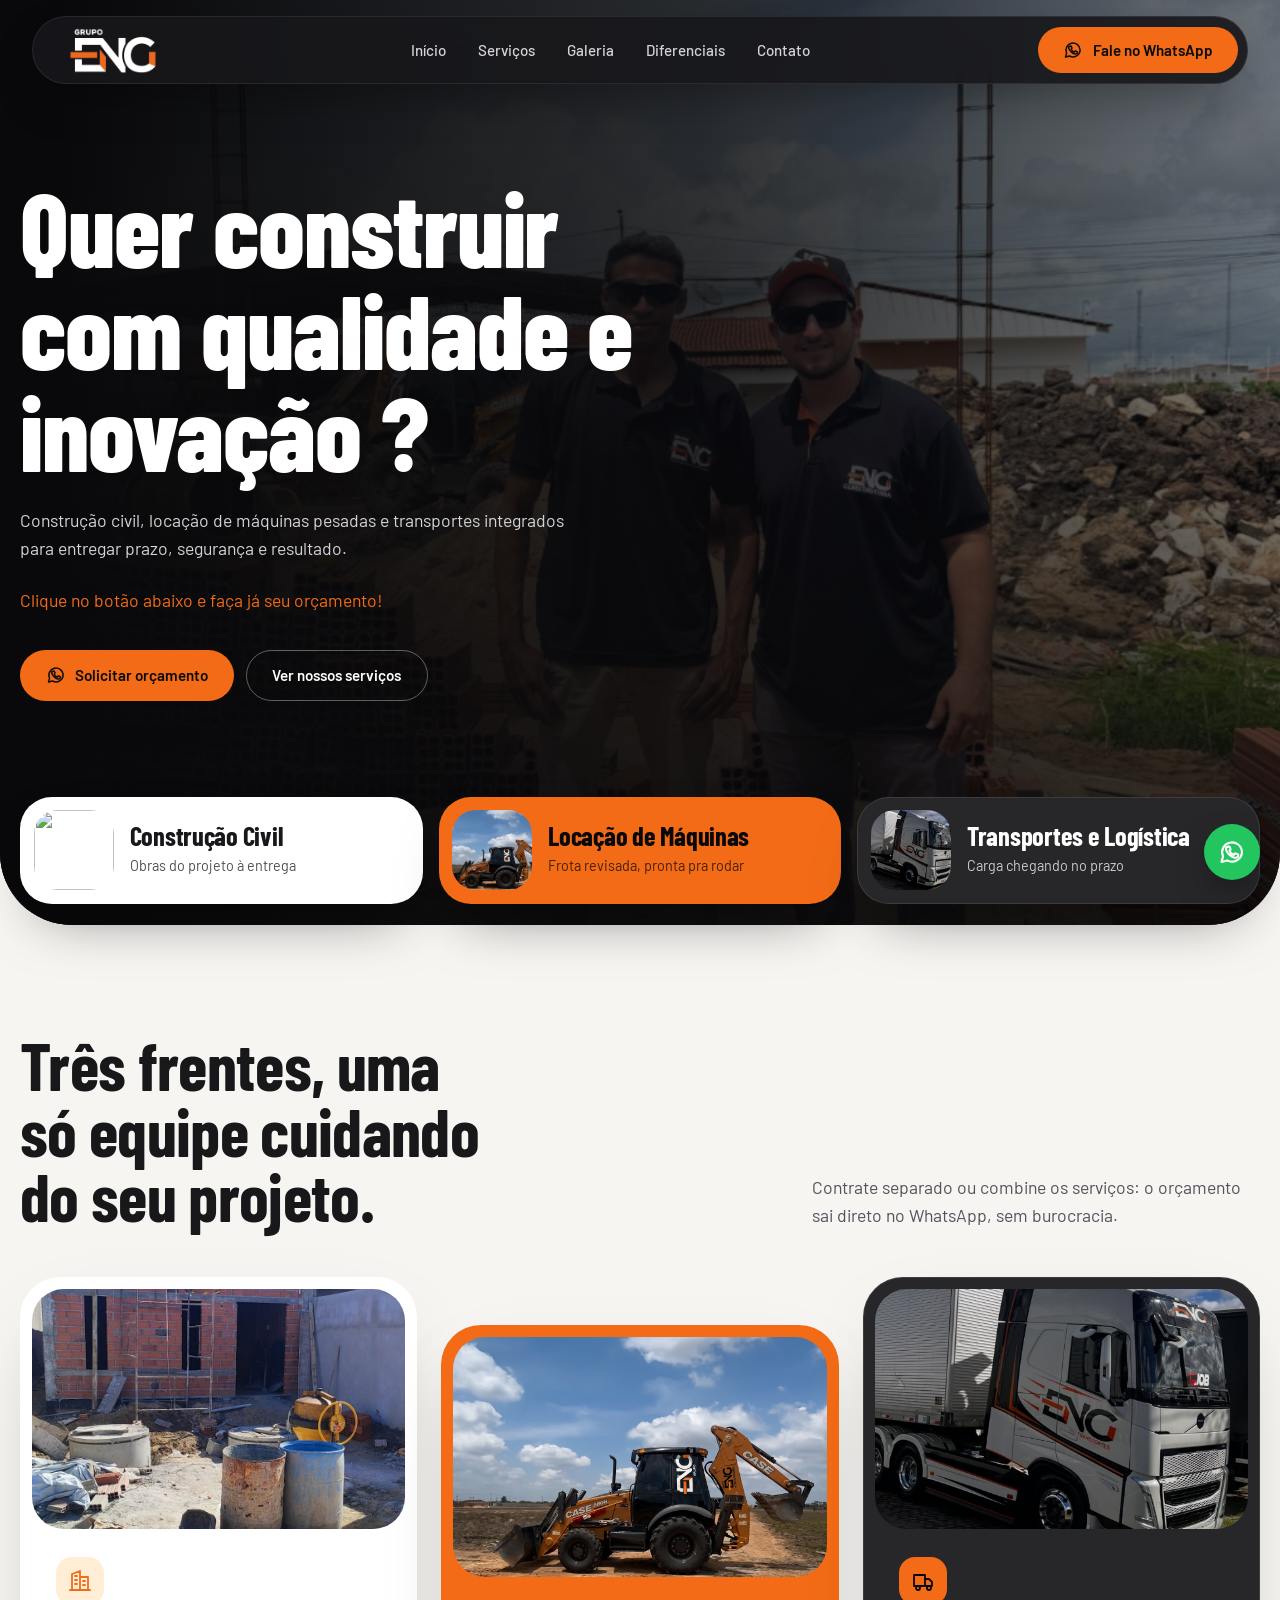
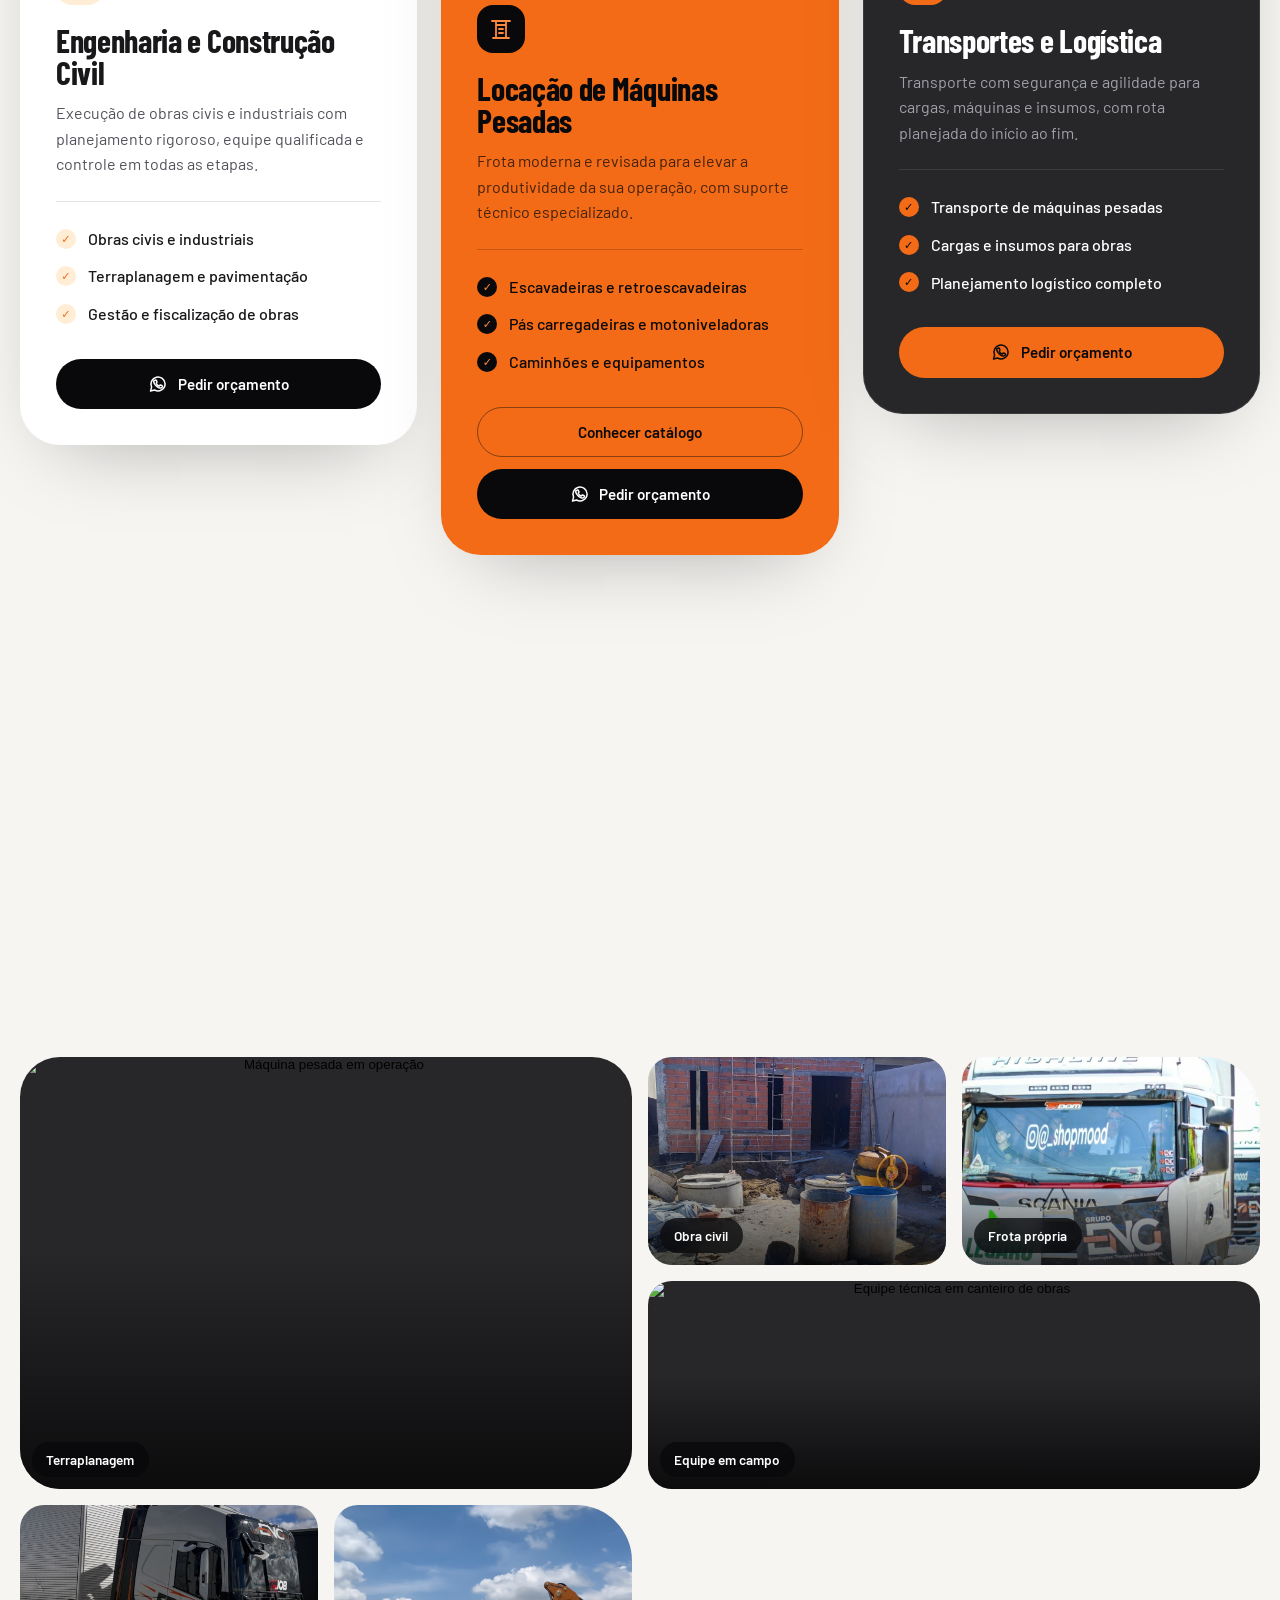
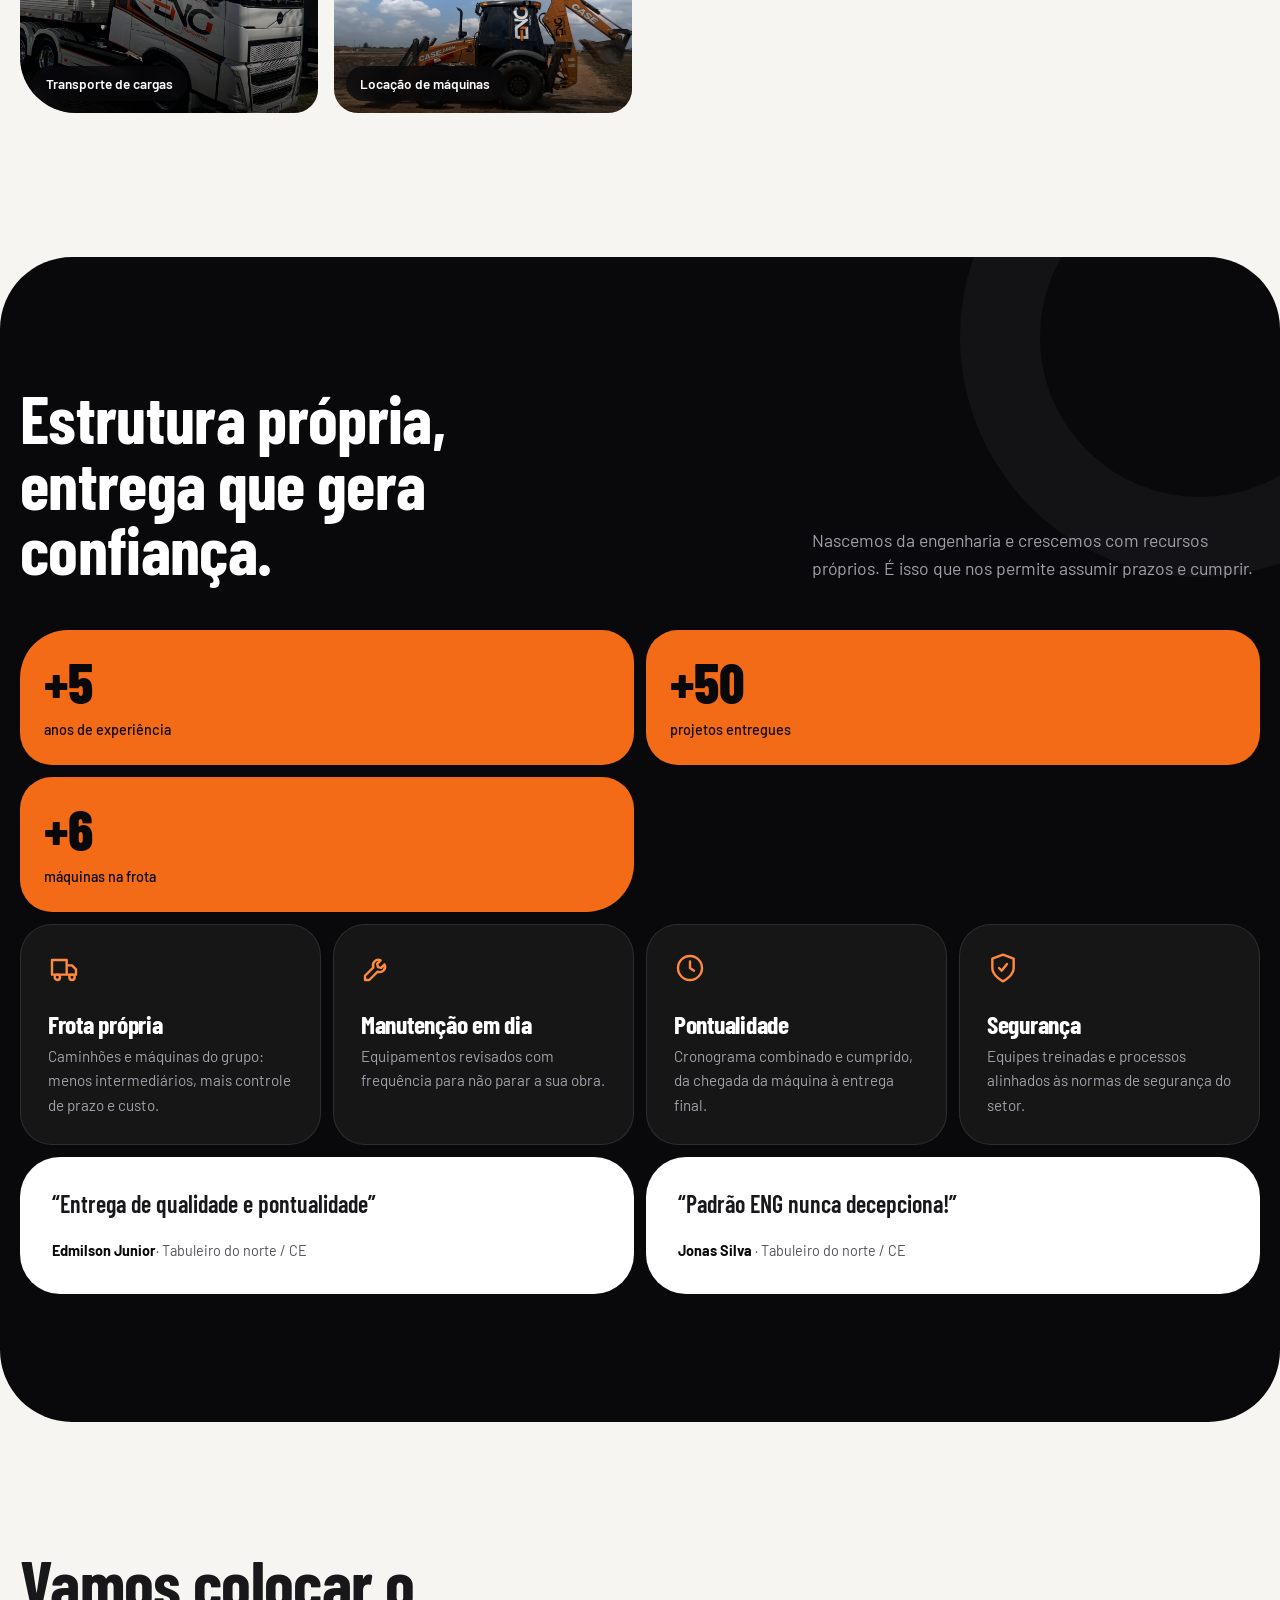
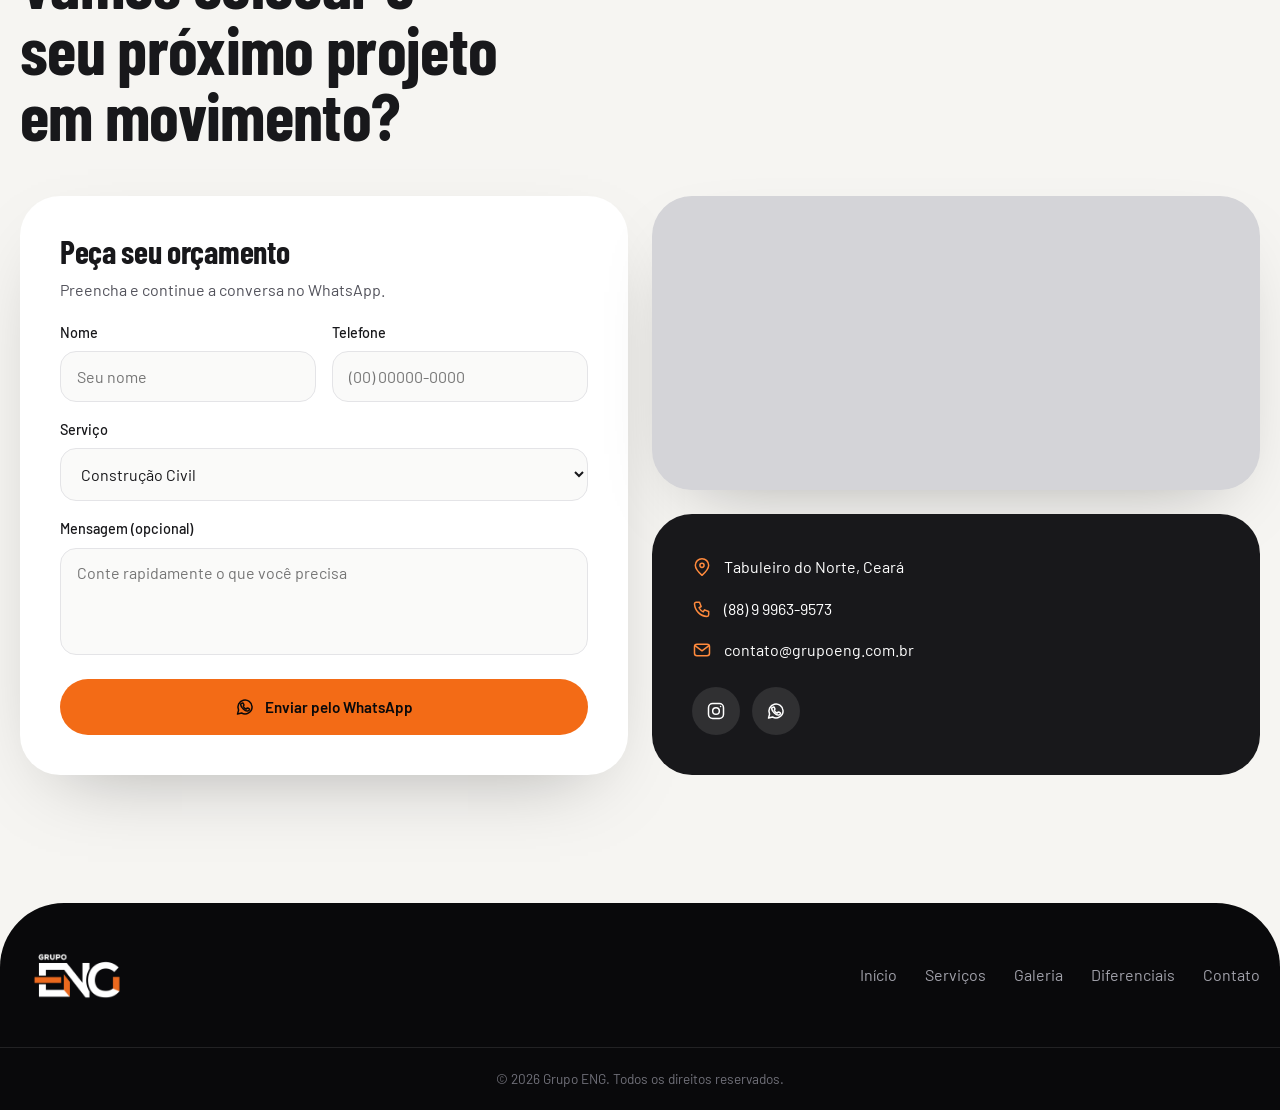
==== commit acc28f7c: "Mudei o arquivo PDF do catálogo de locações para um nome mais amigável e atualizado. O arquivo antig" ====
--- a/index.html
+++ b/index.html
@@ -5,7 +5,7 @@
   <meta name="viewport" content="width=device-width, initial-scale=1">
   <title>Grupo ENG | Construção Civil, Locação de Máquinas e Transportes</title>
   <meta name="description" content="Grupo ENG: construção civil, locação de máquinas pesadas e transportes/logística com frota própria.">
-  <link rel="shortcut icon" href="img/Logotipo para empresa de representações simples em branco e preto-Photoroom.png" type="image/x-icon">
+  <link rel="shortcut icon" href="img/Logotipo para empresa de representações simples em branco e preto (1)-Photoroom.png" type="image/x-icon">
   <!-- Fontes: Barlow Condensed (títulos) e Barlow (texto). Para trocar, altere aqui e em --font-* no style.css -->
   <link rel="preconnect" href="https://fonts.googleapis.com">
   <link rel="preconnect" href="https://fonts.gstatic.com" crossorigin>
@@ -130,7 +130,7 @@
                 <li>Caminhões e equipamentos</li>
               </ul>
               <div class="card__actions">
-                <a class="btn btn--catalog" href="Currículo de administração para mulher.pdf">Conhecer catálogo</a>
+                <a class="btn btn--catalog" href="catalogo-eng-locacoes.pdf">Conhecer catálogo</a>
                 <a class="btn btn--dark" data-wa="Olá! Vim pelo site do Grupo ENG e quero alugar máquinas pesadas. Podem me passar valores e disponibilidade?" href="#contato">
                   <svg class="ico" viewBox="0 0 24 24" aria-hidden="true"><use href="#i-whatsapp"/></svg> Pedir orçamento
                 </a>
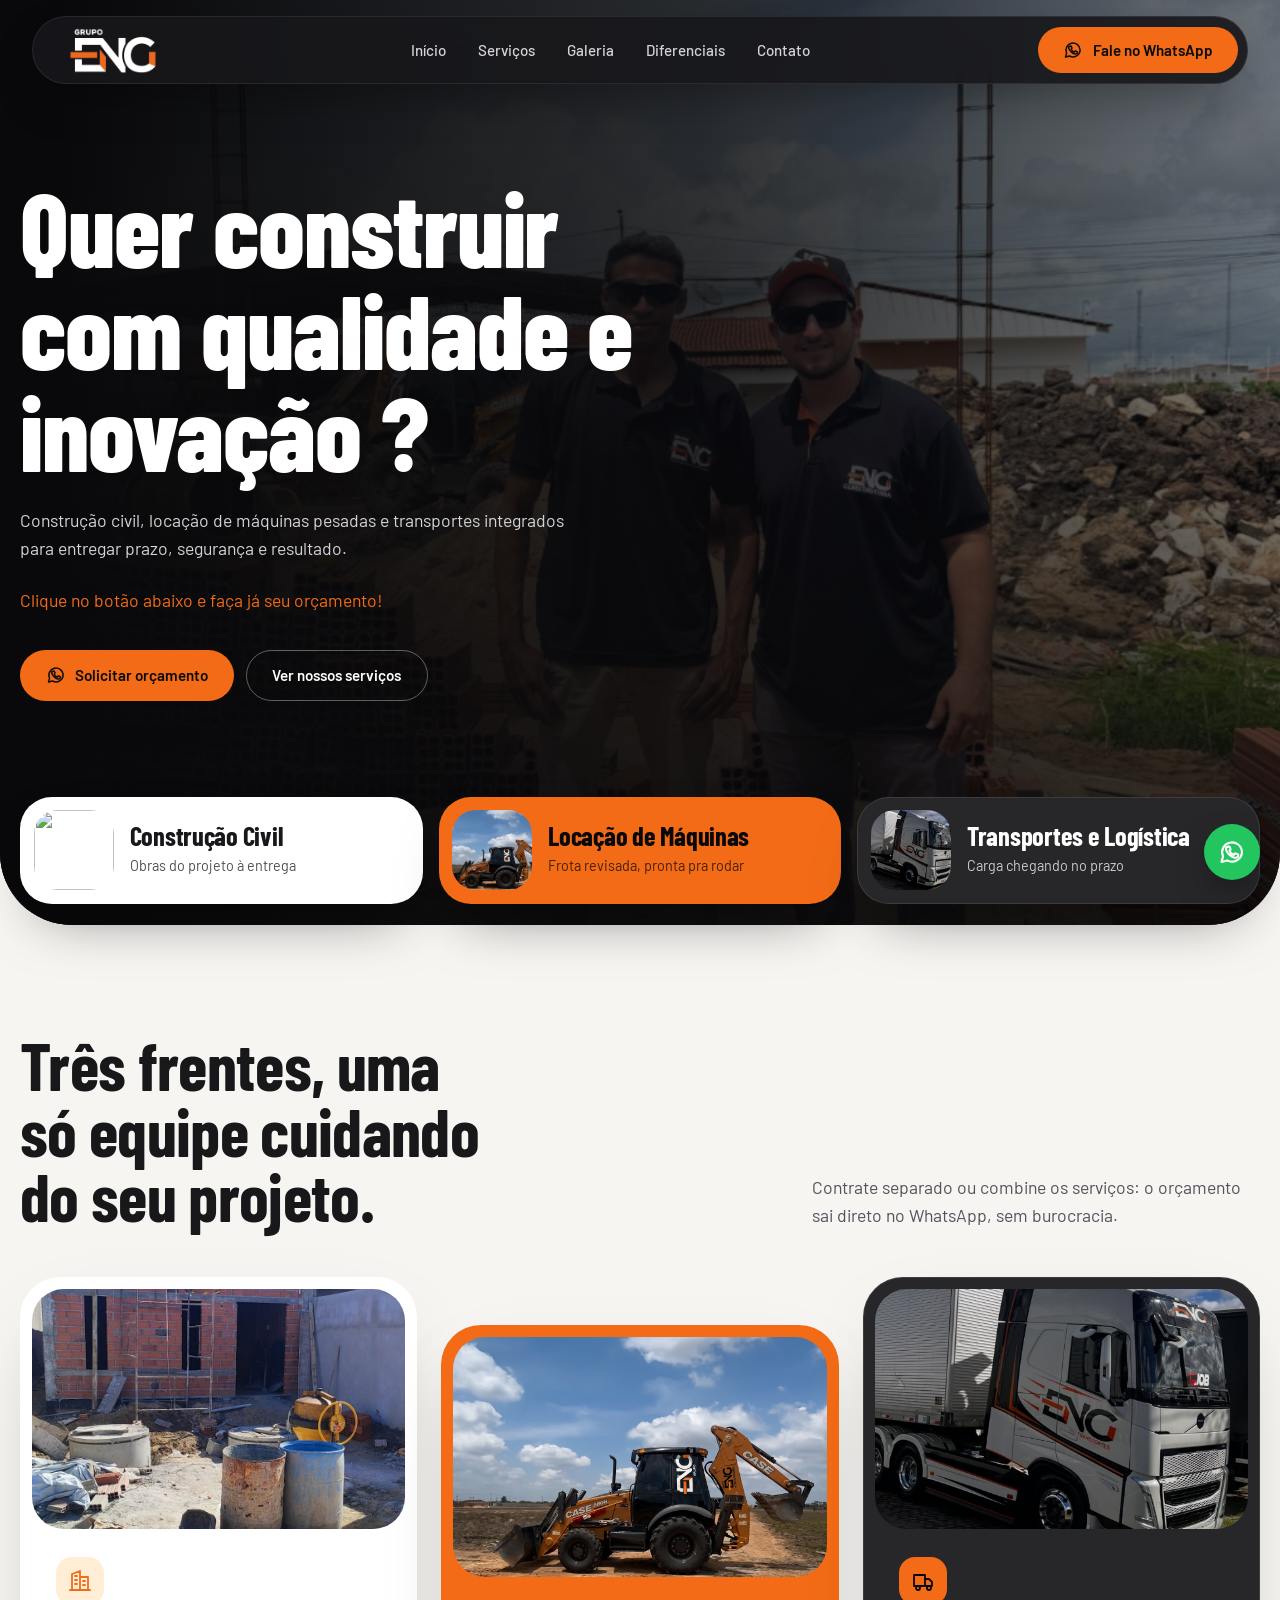
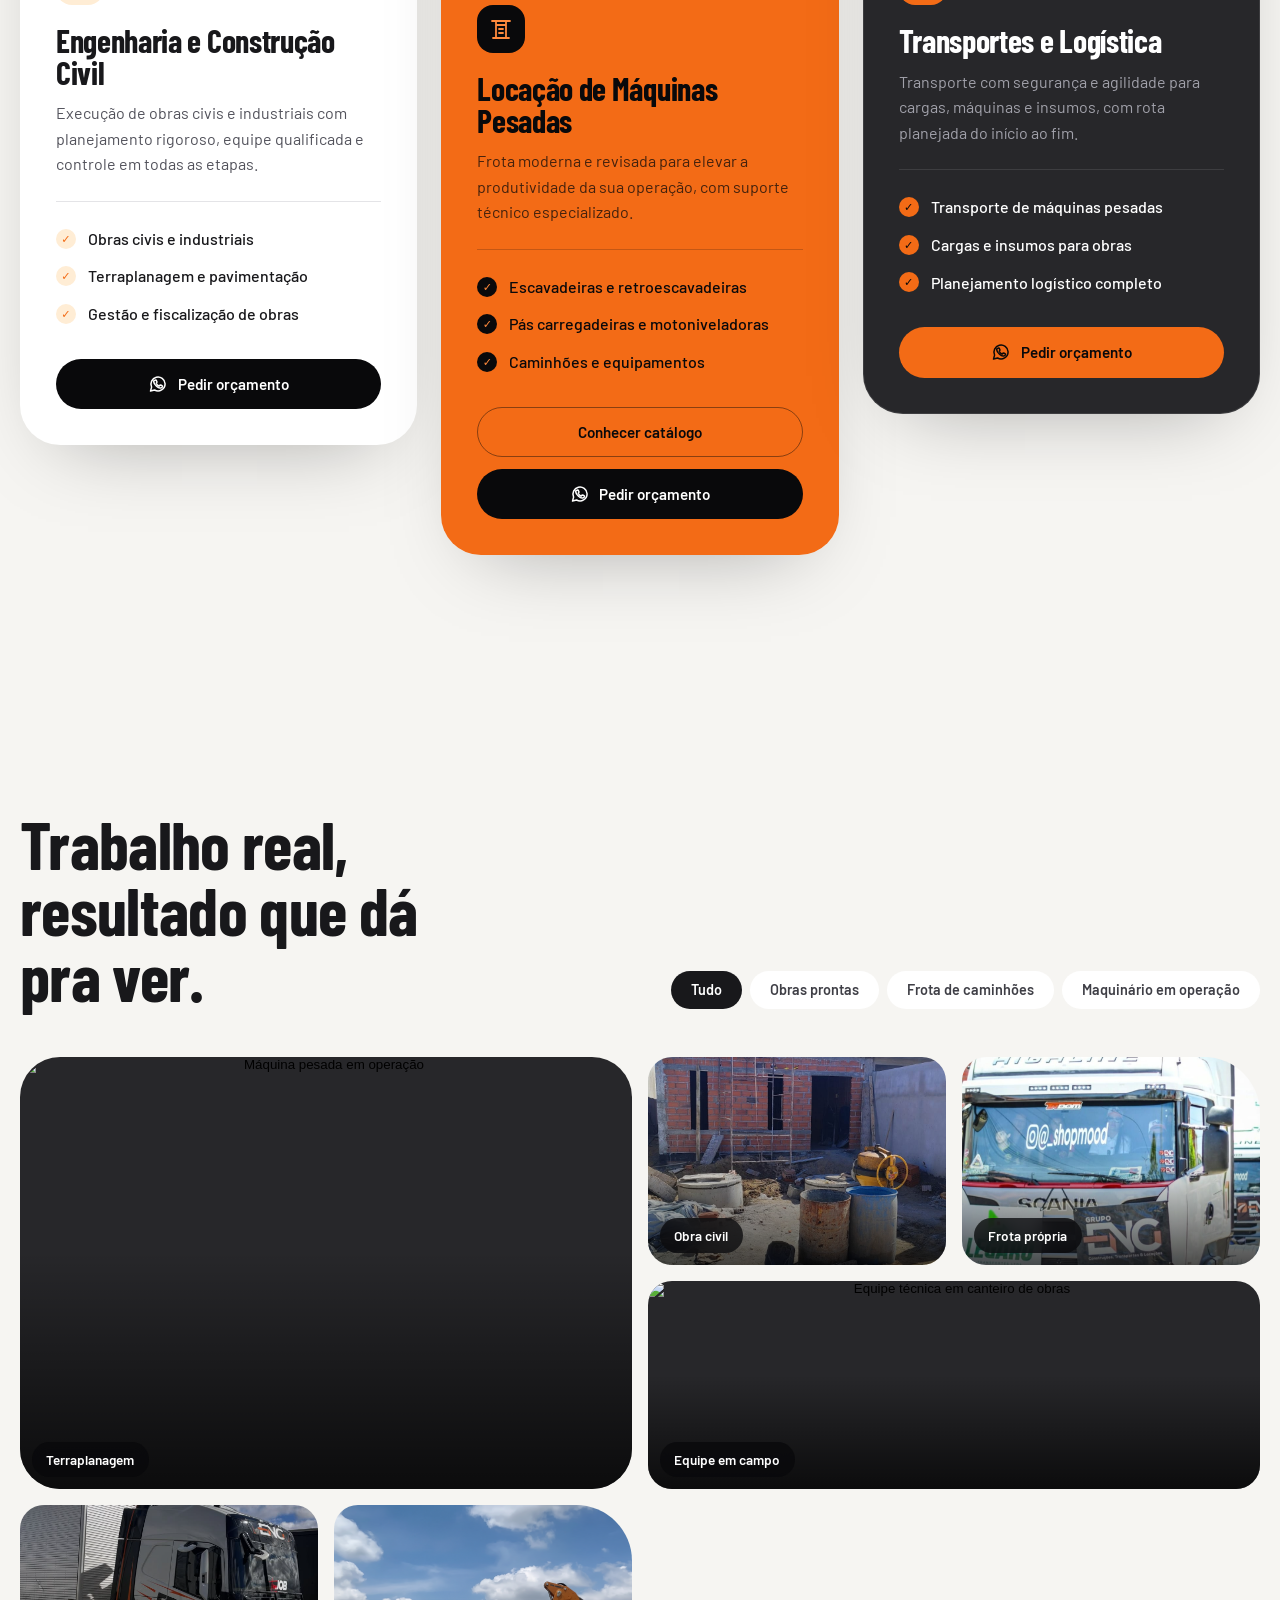
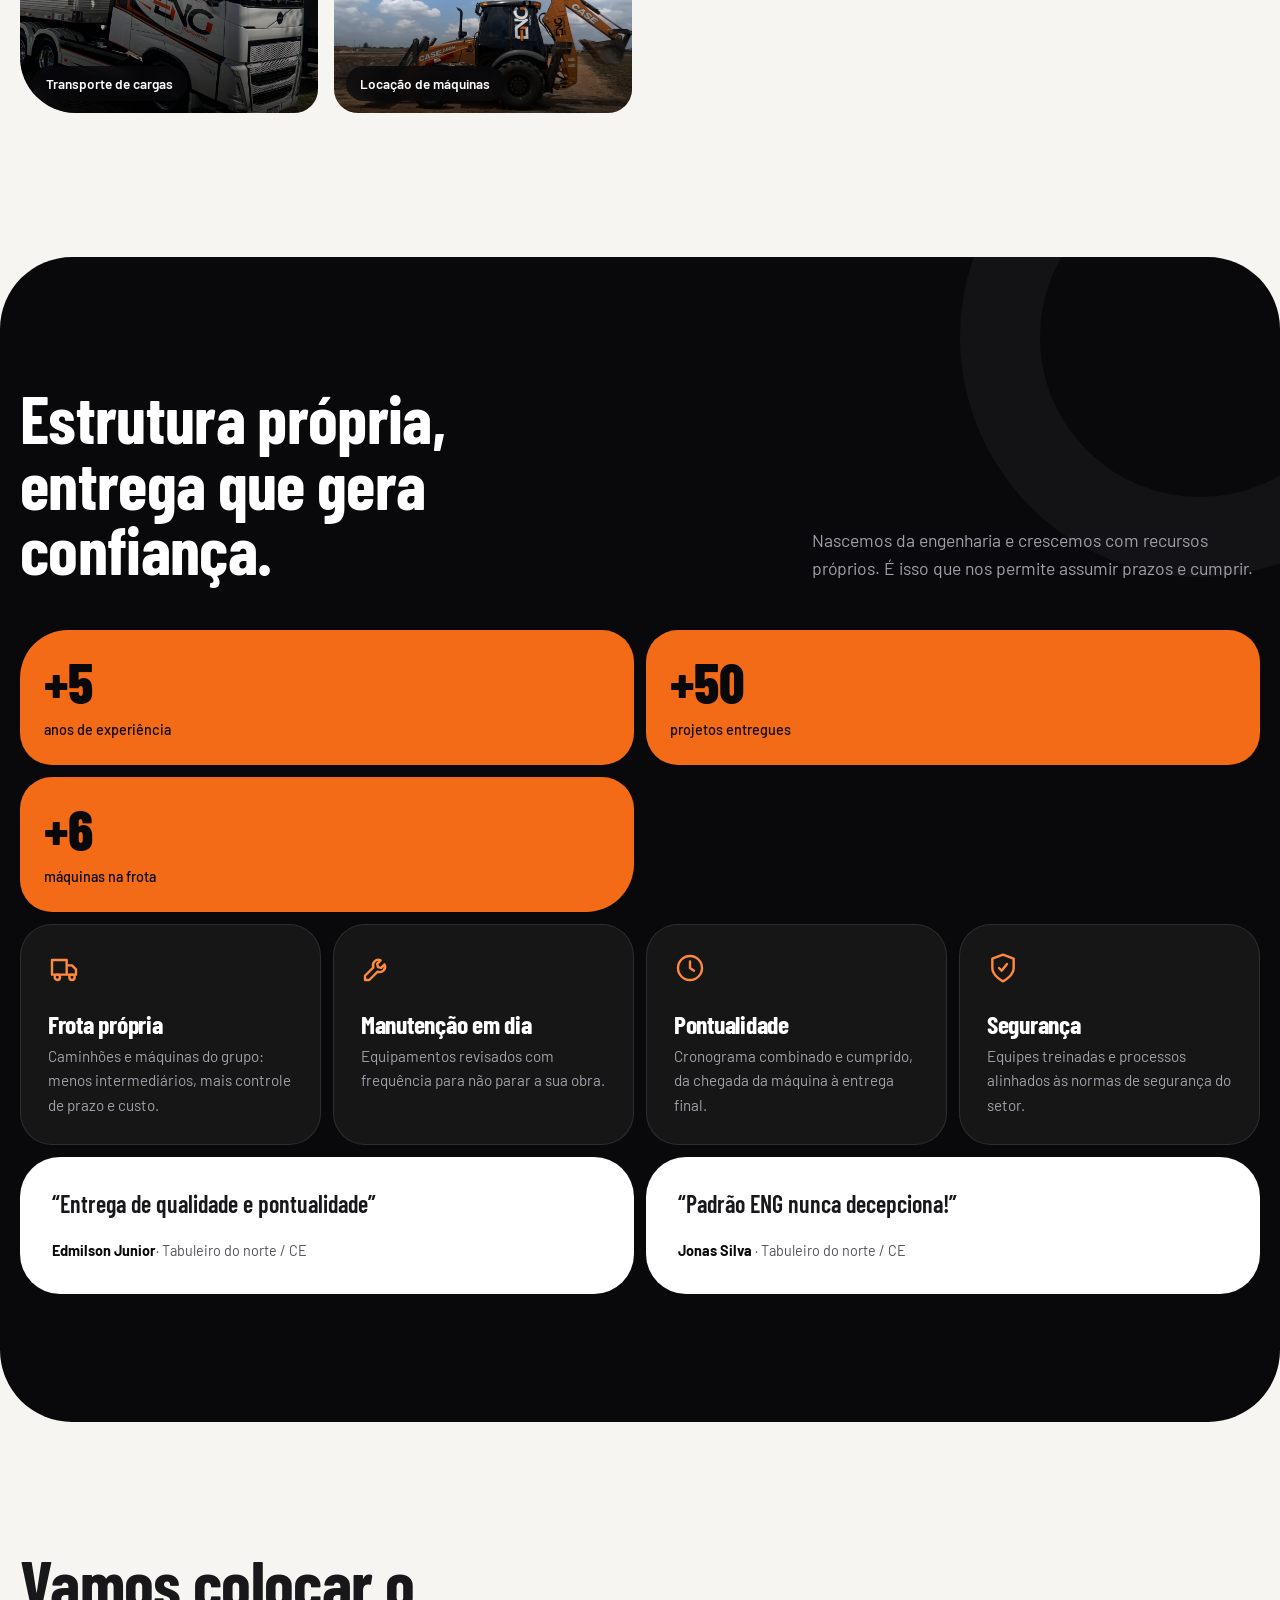
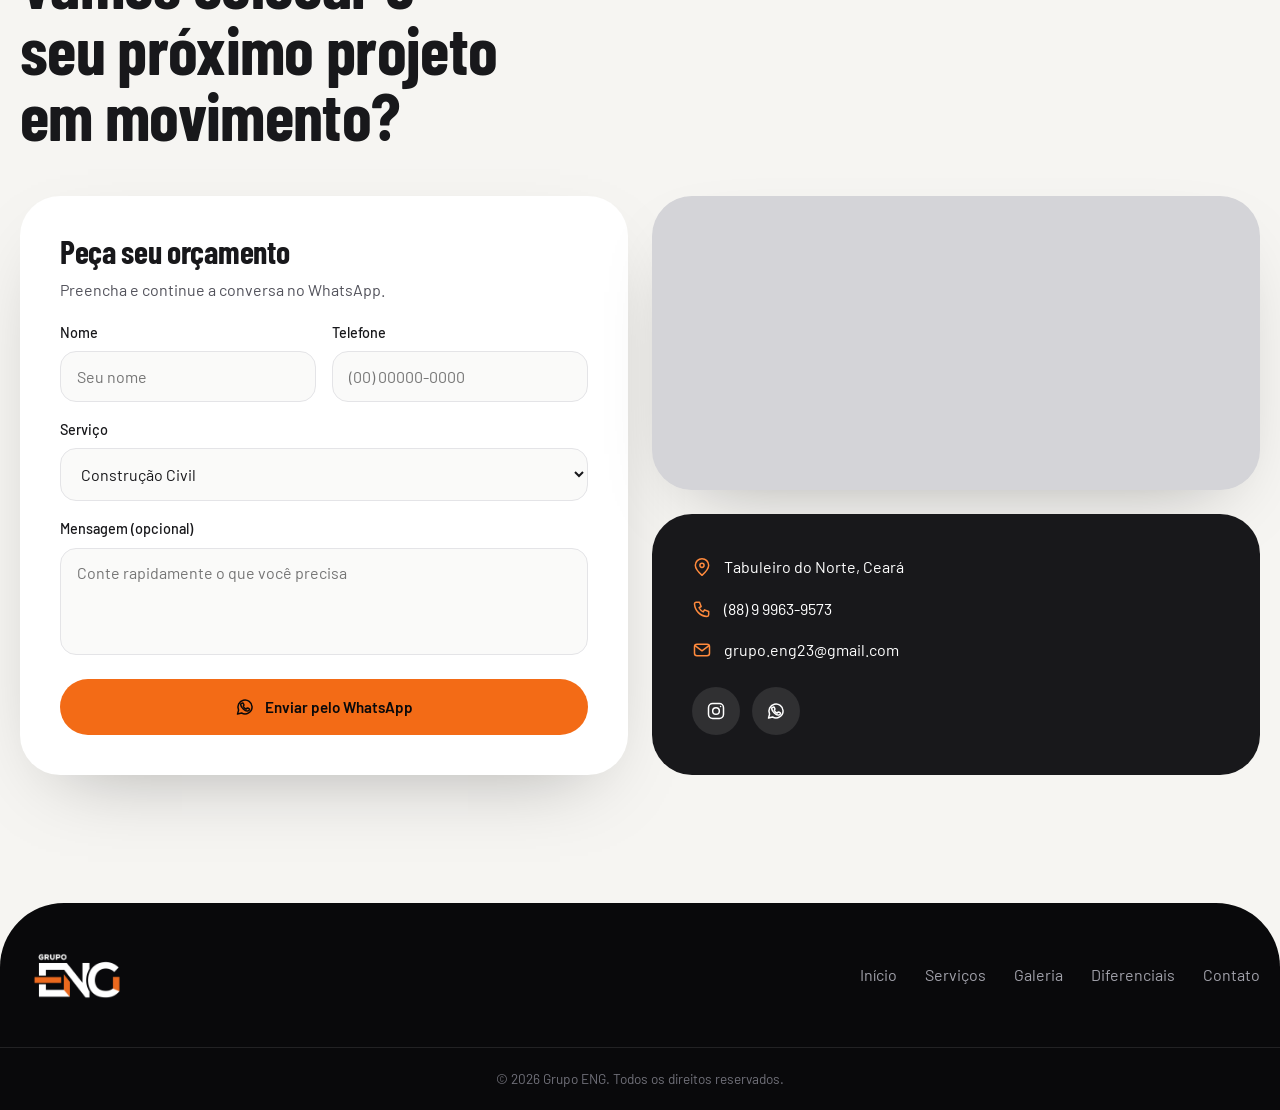
==== commit 34a63cdc: "Alteração do email final para o email correto do grupo eng" ====
--- a/index.html
+++ b/index.html
@@ -280,7 +280,7 @@
               <ul>
                 <li><svg class="ico" viewBox="0 0 24 24" aria-hidden="true"><use href="#i-pin"/></svg>Tabuleiro do Norte, Ceará</li> <!-- ENDEREÇO -->
                 <li><a href="tel:+558899639573"><svg class="ico" viewBox="0 0 24 24" aria-hidden="true"><use href="#i-phone"/></svg>(88) 9 9963-9573</a></li> <!-- TELEFONE -->
-                <li><a href="mailto:contato@grupoeng.com.br"><svg class="ico" viewBox="0 0 24 24" aria-hidden="true"><use href="#i-mail"/></svg>contato@grupoeng.com.br</a></li> <!-- E-MAIL -->
+                <li><a href="mailto:grupo.eng23@gmail.com"><svg class="ico" viewBox="0 0 24 24" aria-hidden="true"><use href="#i-mail"/></svg>grupo.eng23@gmail.com</a></li> <!-- E-MAIL -->
               </ul>
               <!-- SOCIAL: troque os links pelos perfis reais -->
               <div class="social">
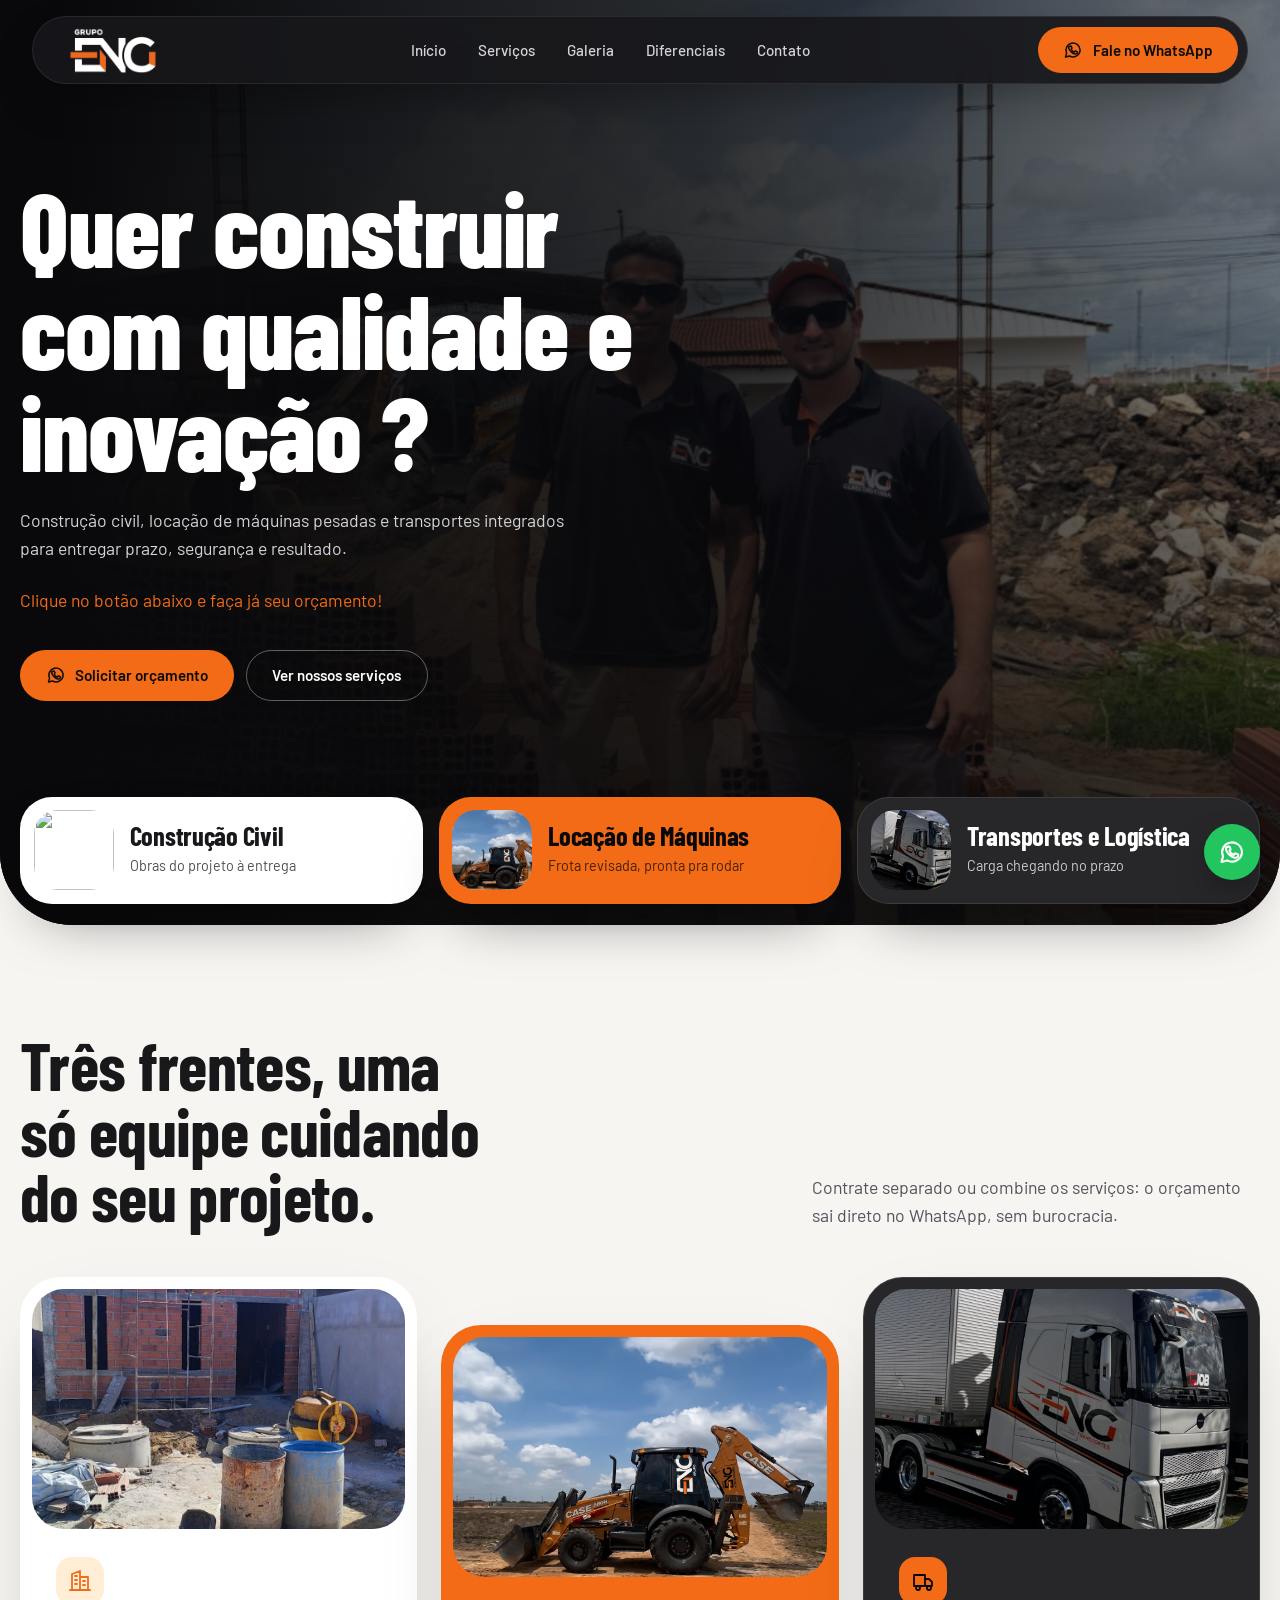
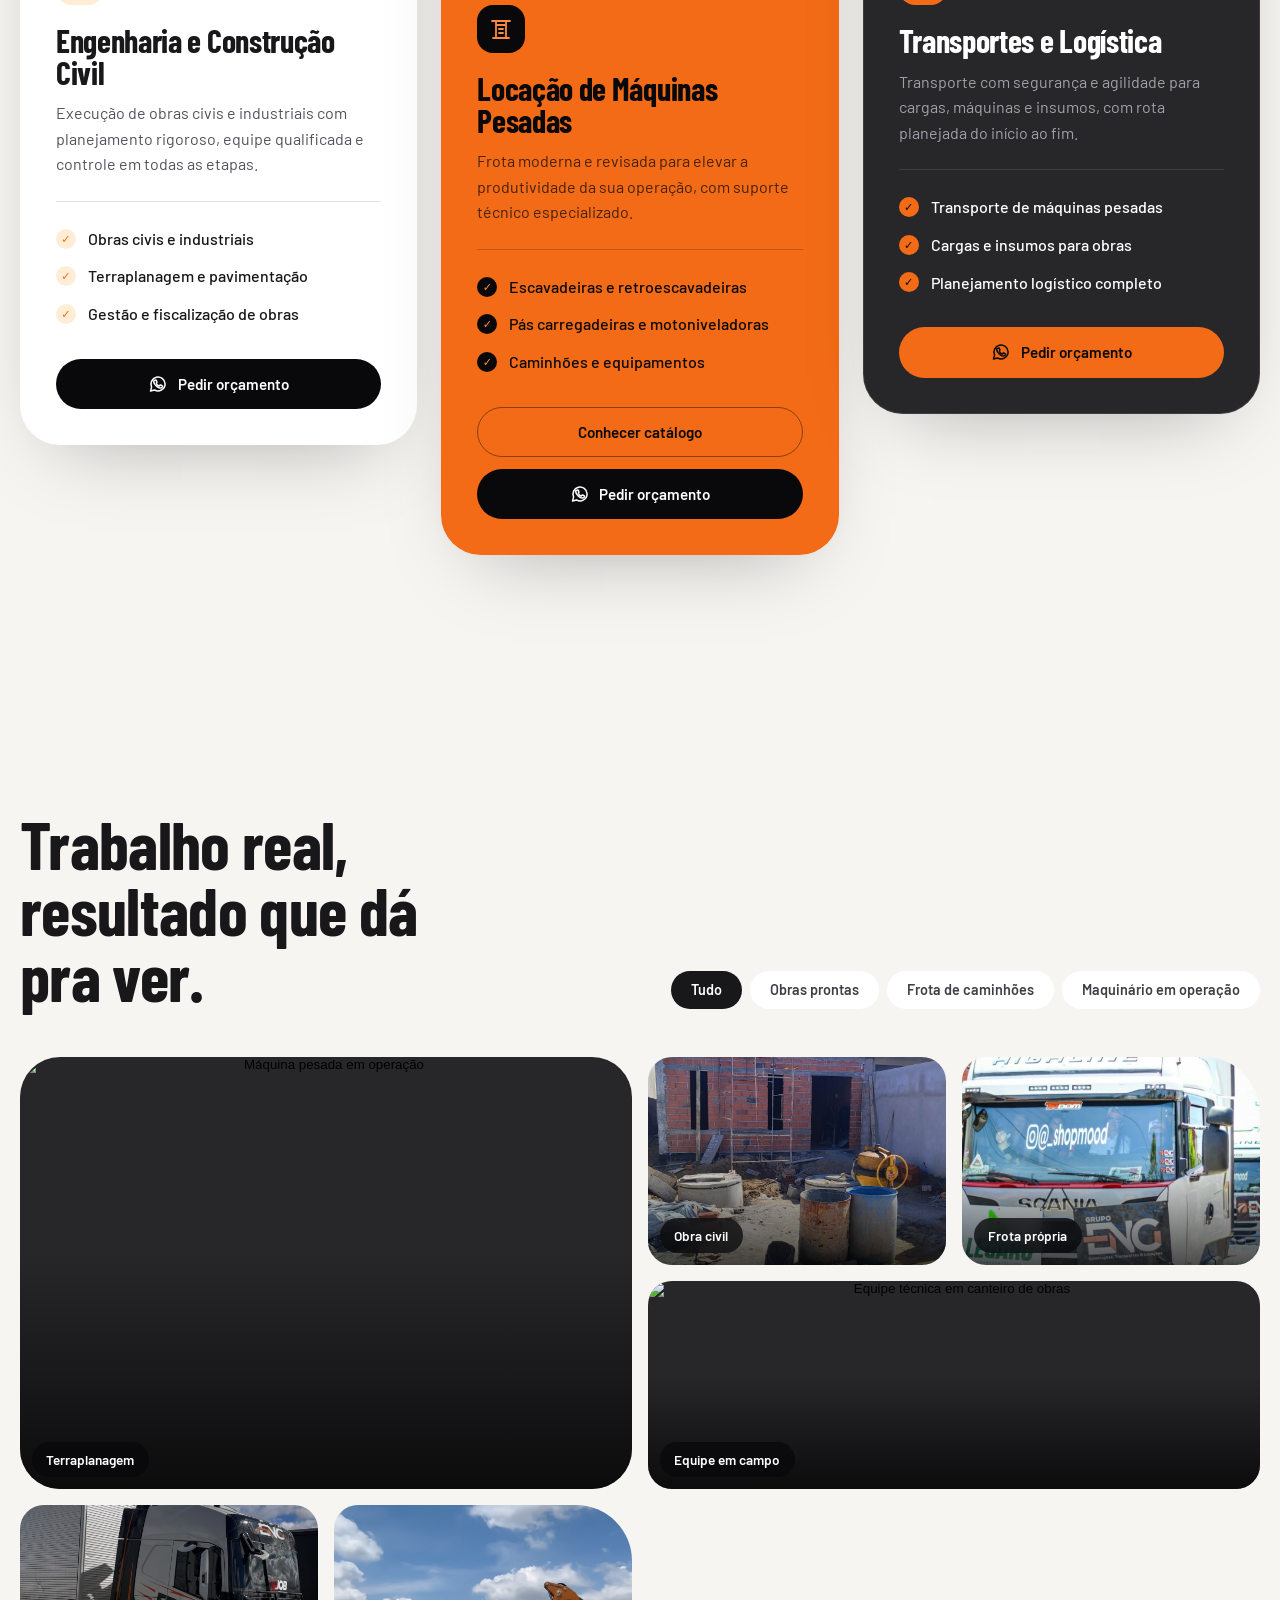
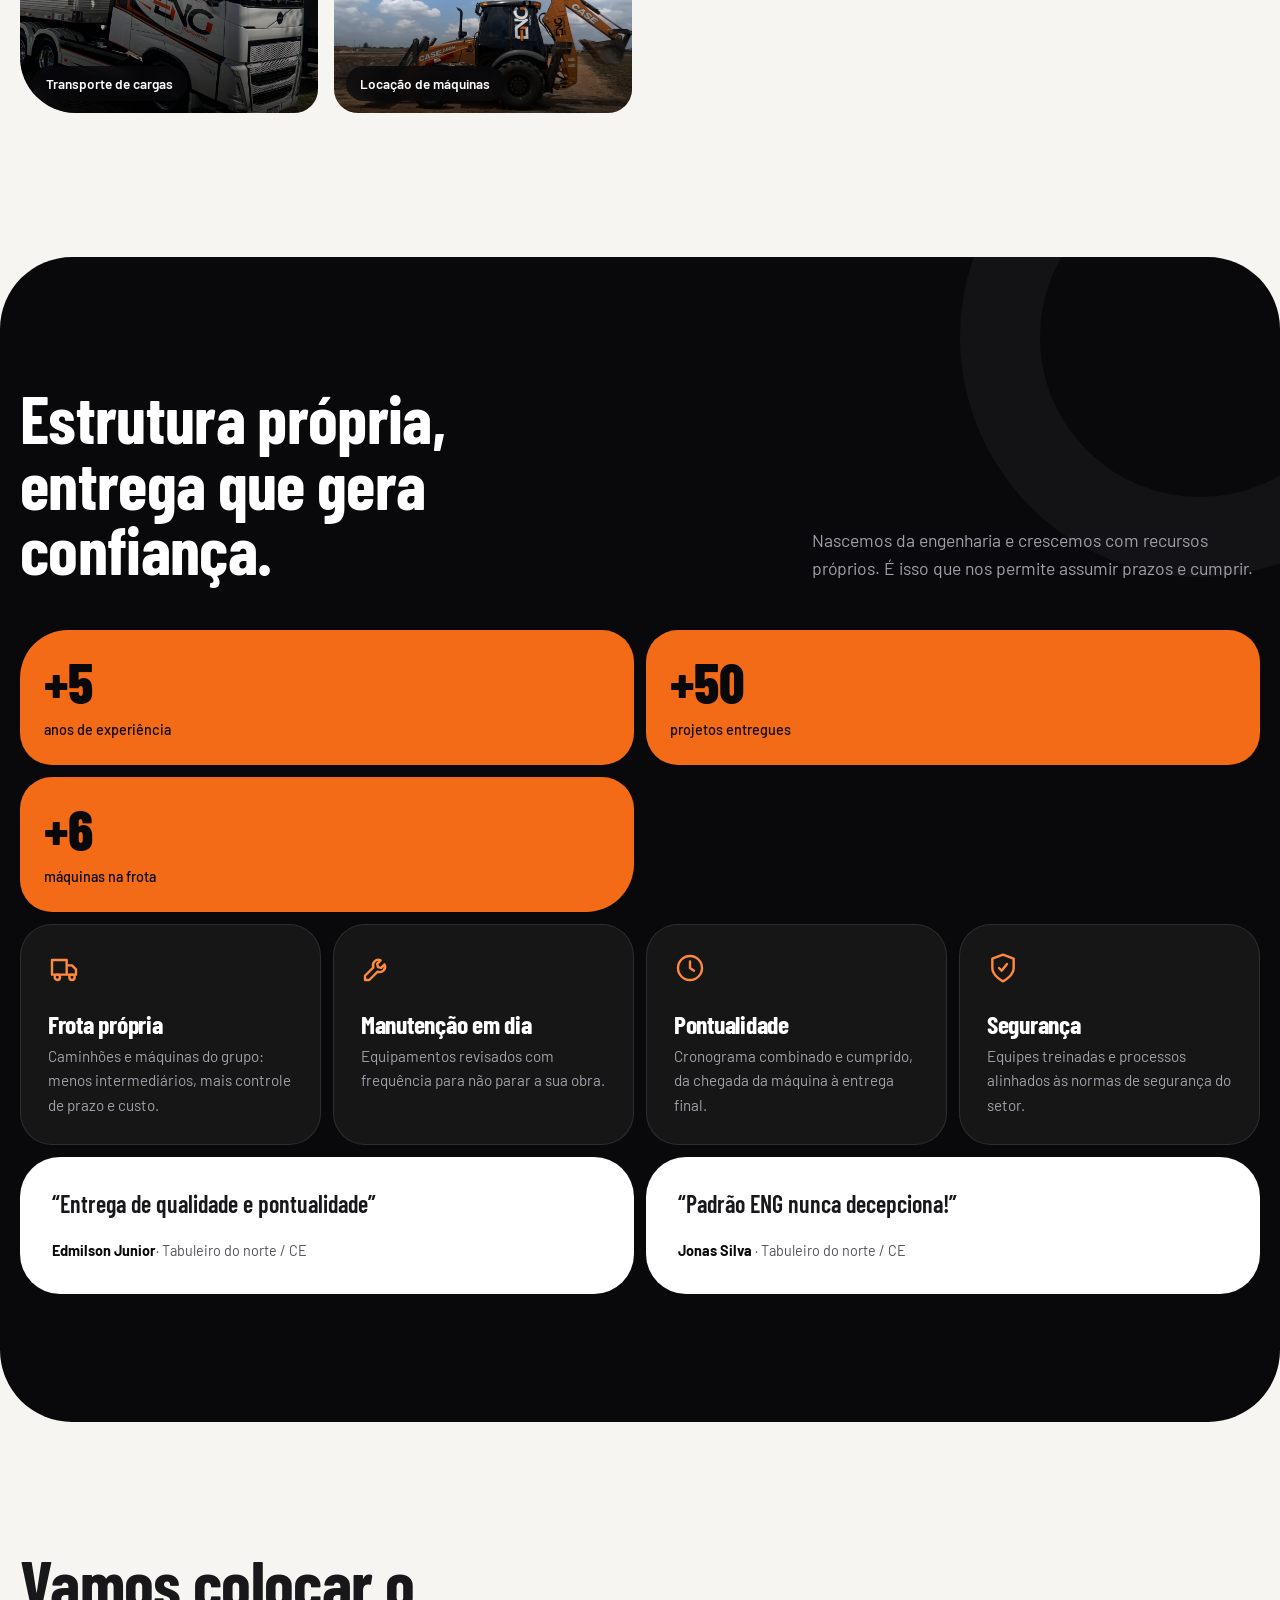
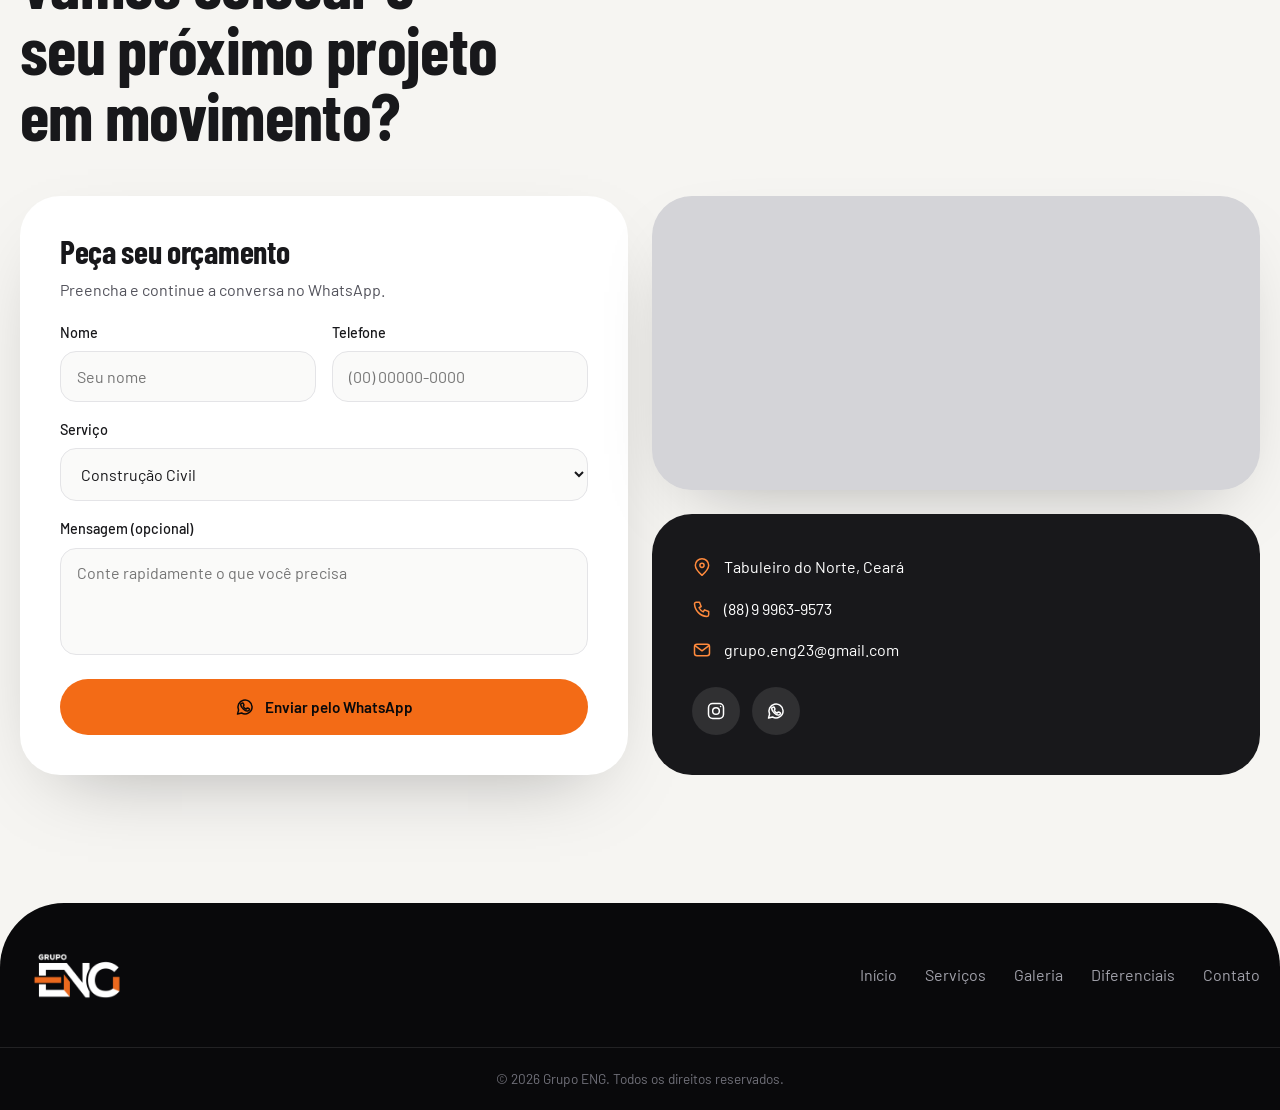
==== commit 95eb7305: "Alteração nas mensagens do whats do grupo ENG" ====
--- a/index.html
+++ b/index.html
@@ -40,10 +40,10 @@
         <a href="#galeria">Galeria</a>
         <a href="#diferenciais">Diferenciais</a>
         <a href="#contato">Contato</a>
-        <a class="btn btn--orange nav__cta-mobile" data-wa="Olá! Vim pelo site do Grupo ENG." href="#contato">Fale no WhatsApp</a>
+        <a class="btn btn--orange nav__cta-mobile" data-wa="Olá! Vim pelo site do Grupo ENG e gostaria de um serviço!" href="#contato">Fale no WhatsApp</a>
       </nav>
 
-      <a class="btn btn--orange header-cta" data-wa="Olá! Vim pelo site do Grupo ENG e gostaria de falar com a equipe." href="#contato">
+      <a class="btn btn--orange header-cta" data-wa="Olá! Vim pelo site do Grupo ENG e gostaria de um serviço!" href="#contato">
         <svg class="ico" viewBox="0 0 24 24" aria-hidden="true"><use href="#i-whatsapp"/></svg>
         Fale no WhatsApp
       </a>
@@ -111,7 +111,7 @@
                 <li>Terraplanagem e pavimentação</li>
                 <li>Gestão e fiscalização de obras</li>
               </ul>
-              <a class="btn btn--dark" data-wa="Olá! Vim pelo site do Grupo ENG e quero um orçamento de Construção Civil." href="#contato">
+              <a class="btn btn--dark" data-wa="Olá! Vim pelo site do Grupo ENG e quero um orçamento de Construção." href="#contato">
                 <svg class="ico" viewBox="0 0 24 24" aria-hidden="true"><use href="#i-whatsapp"/></svg> Pedir orçamento
               </a>
             </div>
@@ -131,7 +131,7 @@
               </ul>
               <div class="card__actions">
                 <a class="btn btn--catalog" href="catalogo-eng-locacoes.pdf">Conhecer catálogo</a>
-                <a class="btn btn--dark" data-wa="Olá! Vim pelo site do Grupo ENG e quero alugar máquinas pesadas. Podem me passar valores e disponibilidade?" href="#contato">
+                <a class="btn btn--dark" data-wa="Olá! Vim pelo site do Grupo ENG e quero alugar alguns equipamentos. Podem me passar valores e disponibilidade?" href="#contato">
                   <svg class="ico" viewBox="0 0 24 24" aria-hidden="true"><use href="#i-whatsapp"/></svg> Pedir orçamento
                 </a>
               </div>
@@ -285,7 +285,7 @@
               <!-- SOCIAL: troque os links pelos perfis reais -->
               <div class="social">
                 <a href="https://instagram.com/eng.construtora_" target="_blank" rel="noopener" aria-label="Instagram do Grupo ENG"><svg class="ico" viewBox="0 0 24 24" aria-hidden="true"><use href="#i-instagram"/></svg></a>
-                <a data-wa="Olá! Vim pelo site do Grupo ENG." href="#contato" aria-label="WhatsApp do Grupo ENG"><svg class="ico" viewBox="0 0 24 24" aria-hidden="true"><use href="#i-whatsapp"/></svg></a>
+                <a data-wa="Olá! Vim pelo site do Grupo ENG e gostaria de um serviço!" href="#contato" aria-label="WhatsApp do Grupo ENG"><svg class="ico" viewBox="0 0 24 24" aria-hidden="true"><use href="#i-whatsapp"/></svg></a>
               </div>
             </div>
           </div>
@@ -306,7 +306,7 @@
   </footer>
 
   <!-- Botão flutuante de WhatsApp -->
-  <a class="wa-float" data-wa="Olá! Vim pelo site do Grupo ENG." href="#contato" aria-label="Falar com o Grupo ENG pelo WhatsApp">
+  <a class="wa-float" data-wa="Olá! Vim pelo site do Grupo ENG e gostaria de um serviço!" href="#contato" aria-label="Falar com o Grupo ENG pelo WhatsApp">
     <svg class="ico" viewBox="0 0 24 24" aria-hidden="true"><use href="#i-whatsapp"/></svg>
   </a>
 
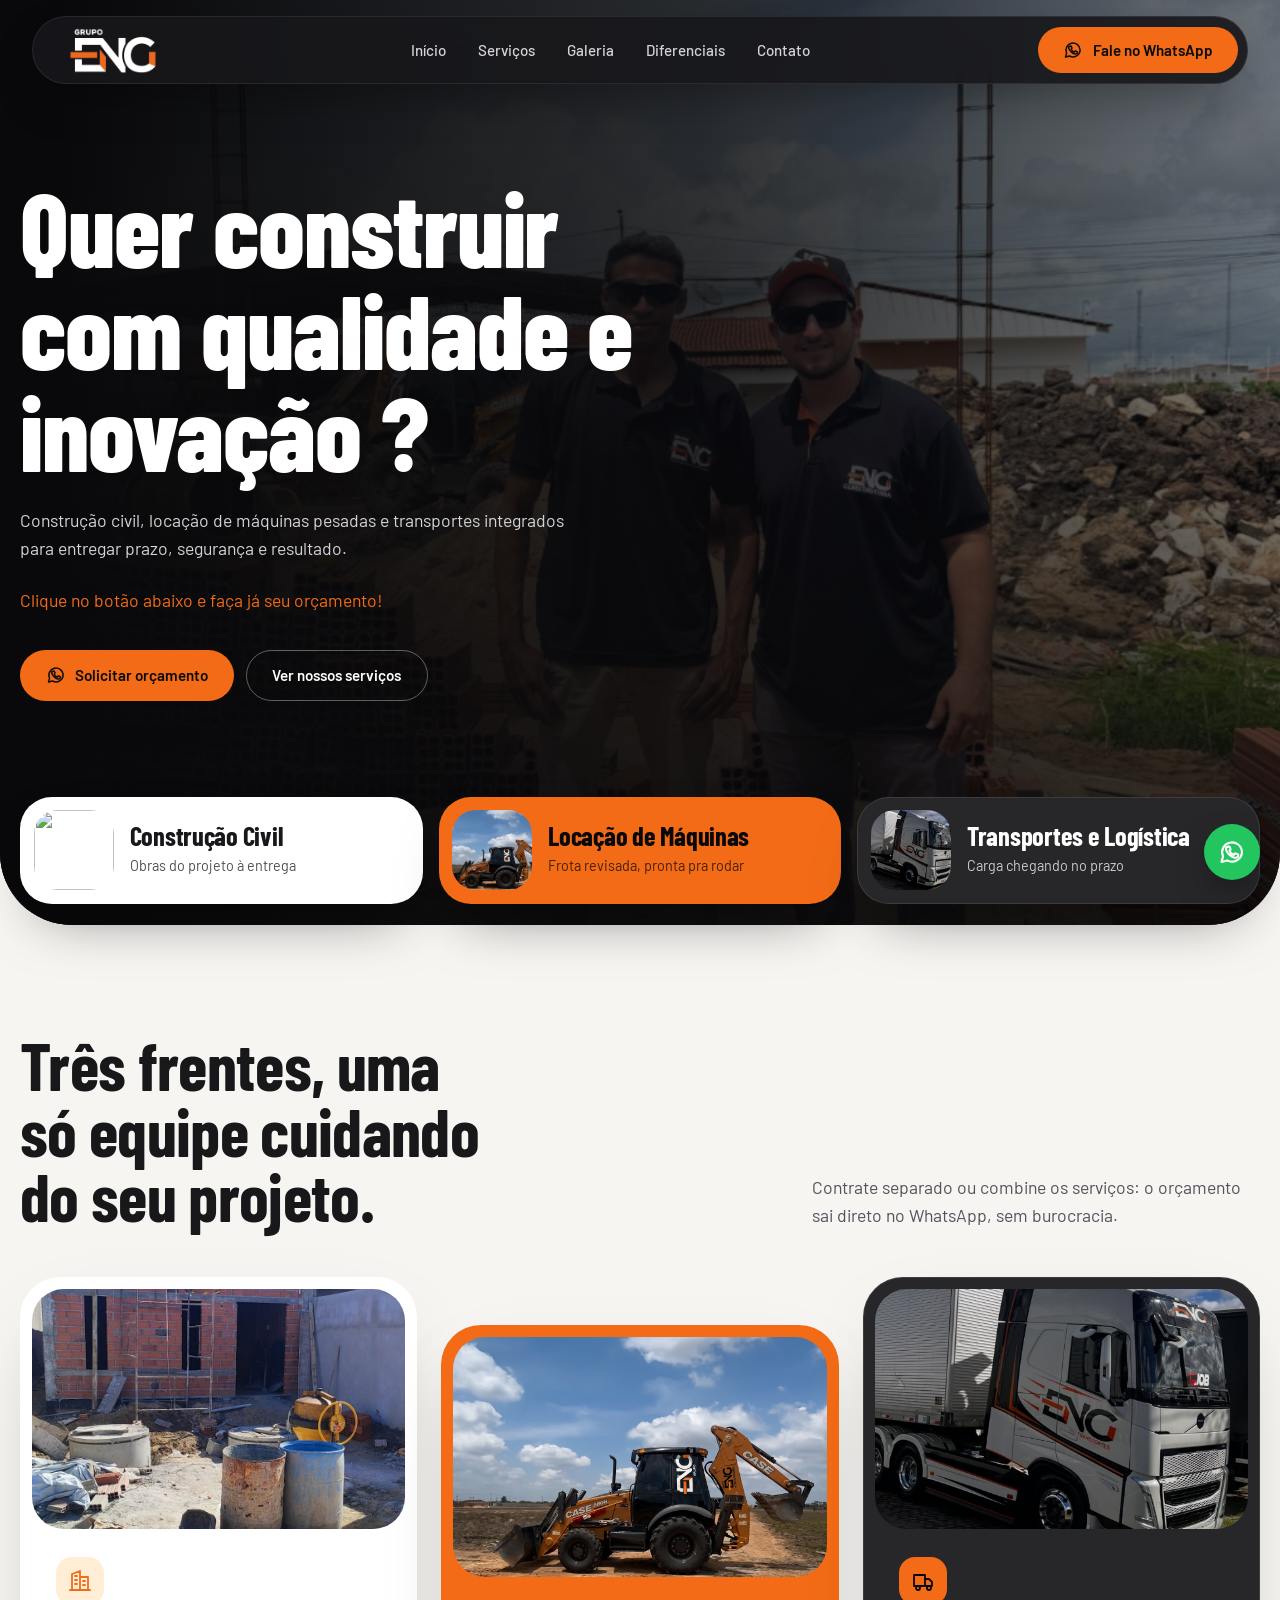
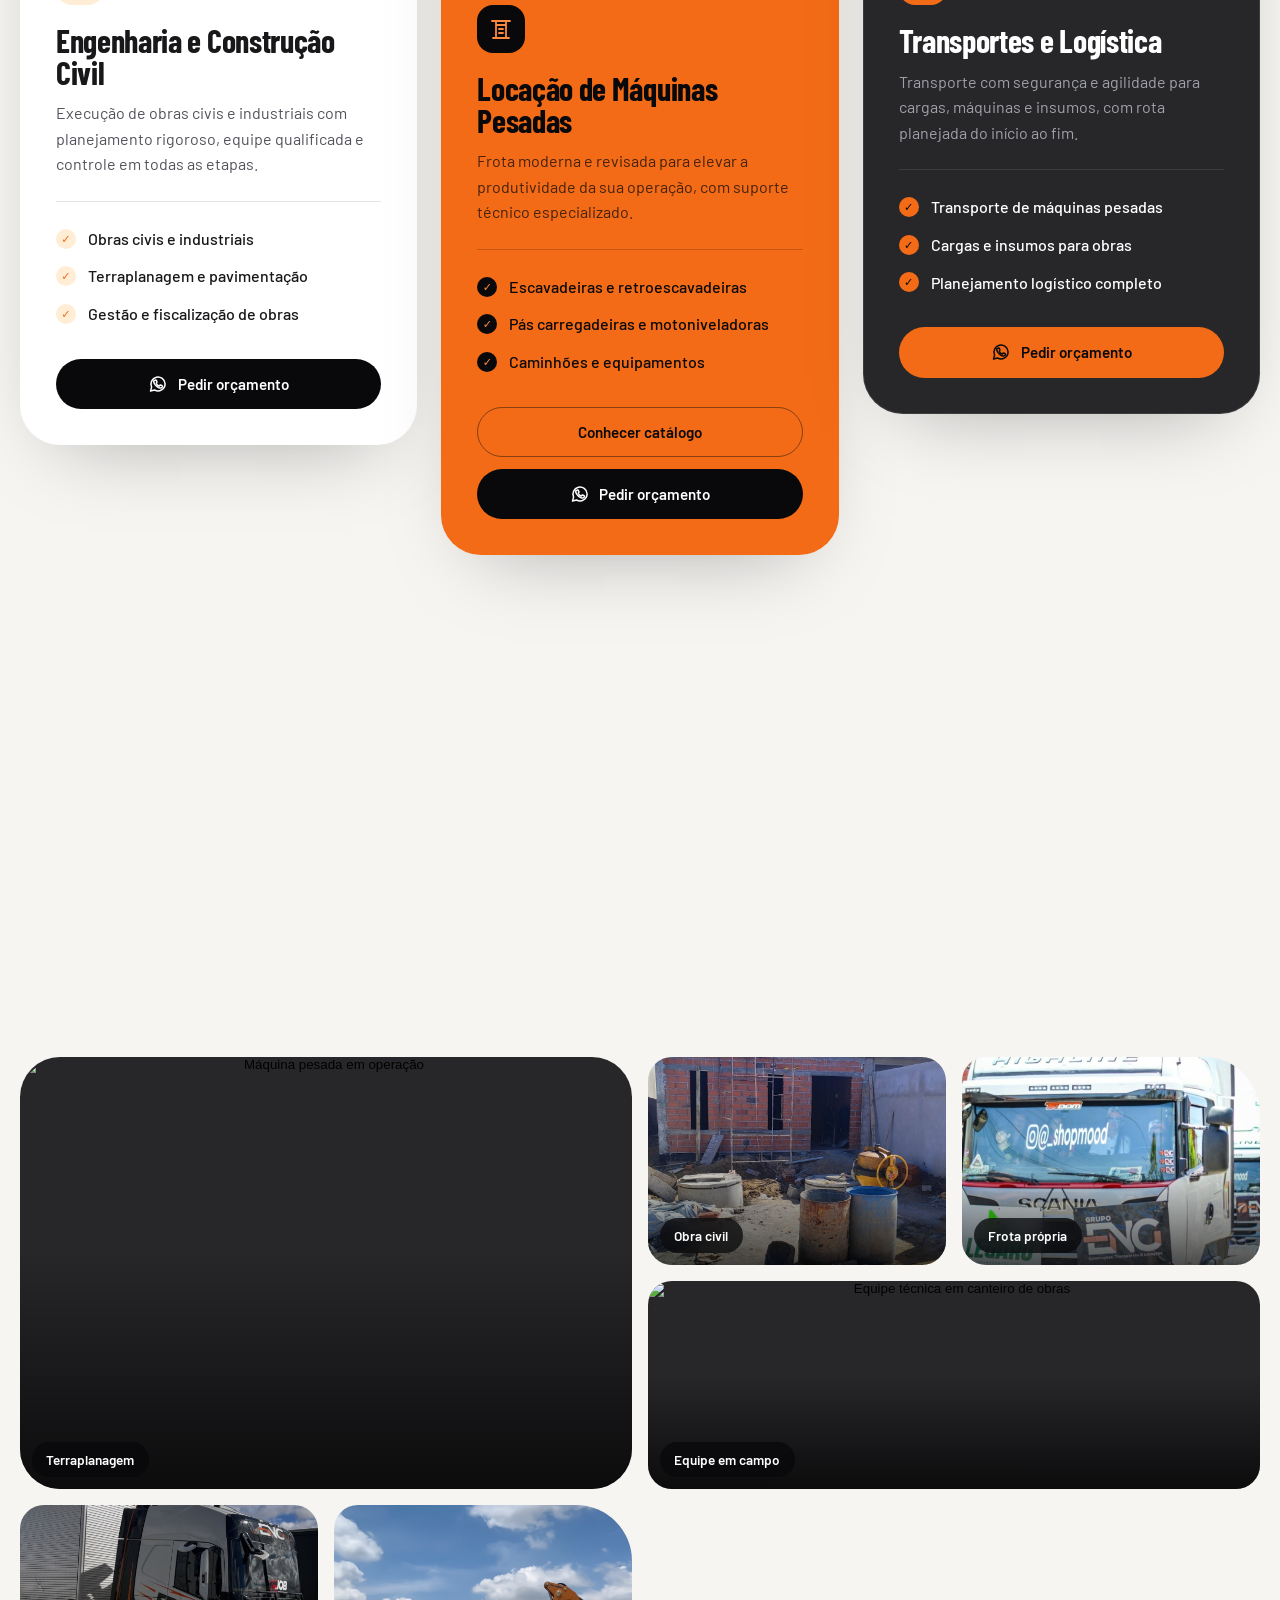
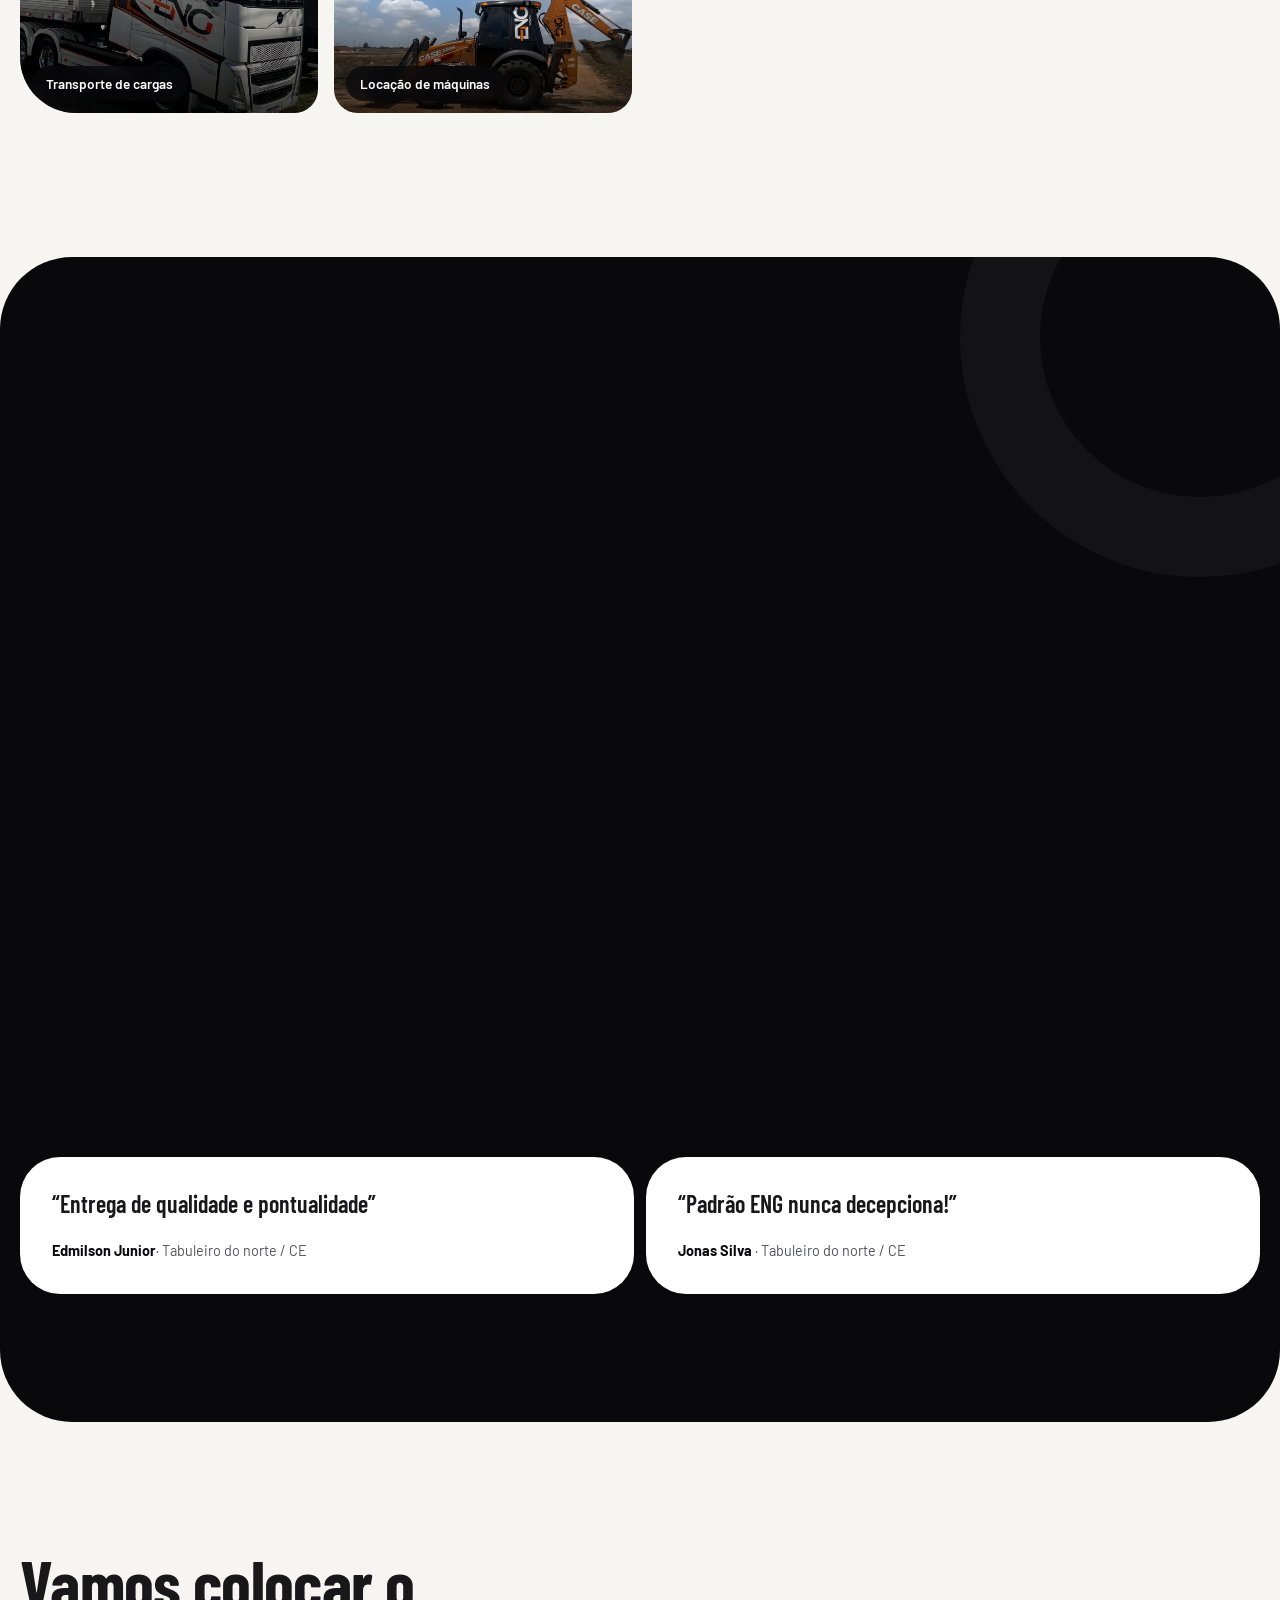
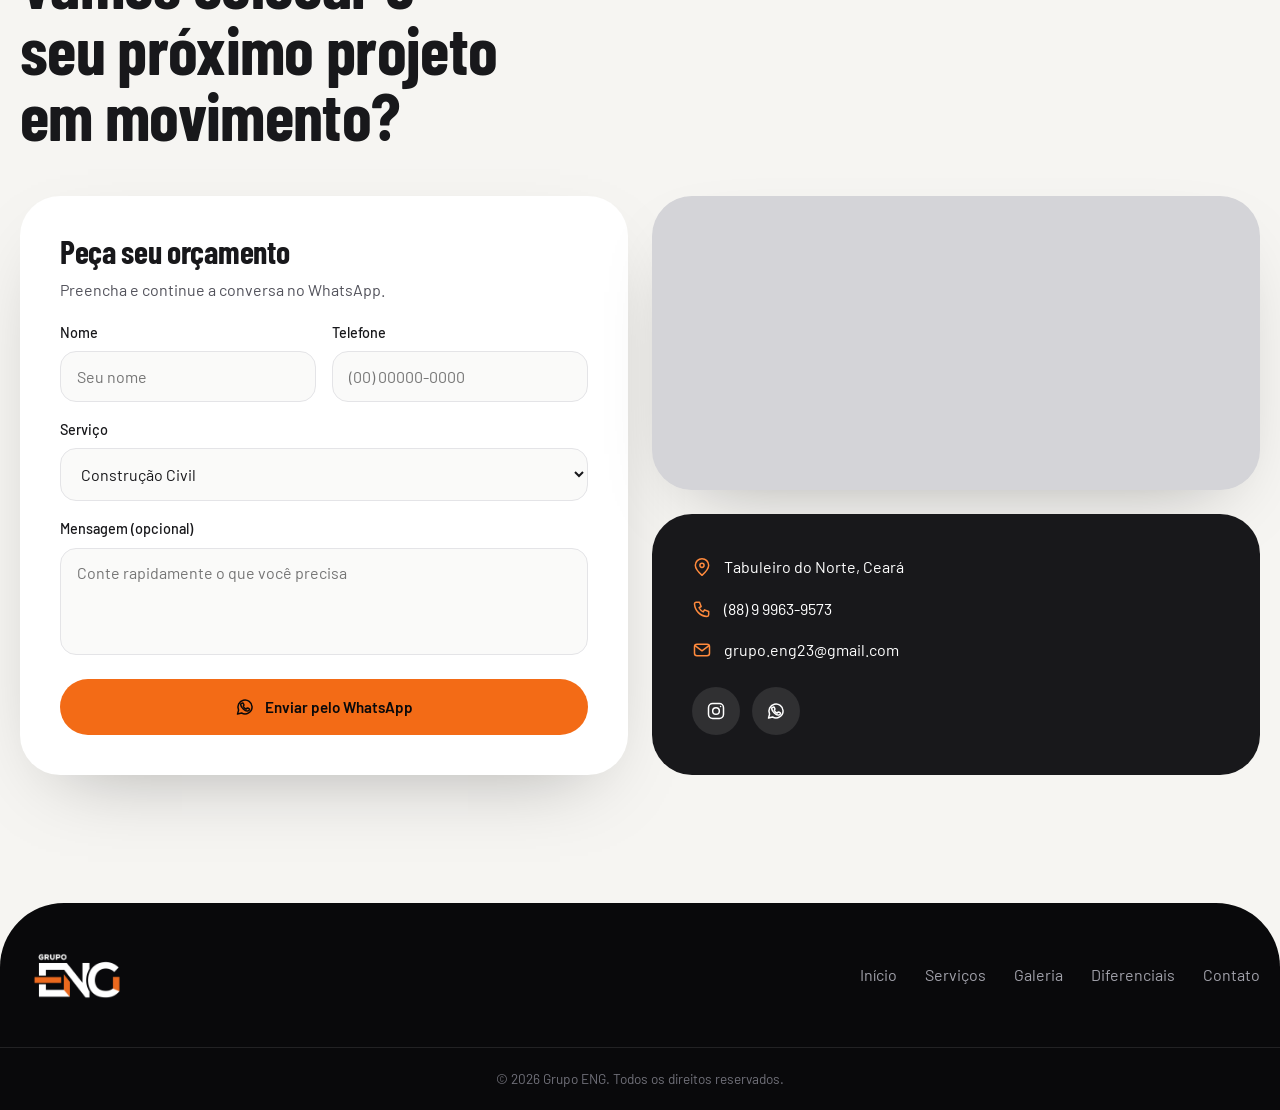
==== commit 6adf571a: "Alterações na estrutura do projeto, incluindo melhorias no README, ajustes no catálogo e atualizaçõe" ====
--- a/index.html
+++ b/index.html
@@ -21,8 +21,9 @@
        COMO EDITAR FOTOS / TEXTOS / LINKS
        - Fotos: troque o src="img/..." pelo nome do seu arquivo (pasta /img/).
          O data-fallback é uma foto de exemplo usada só se o arquivo não existir.
-       - WhatsApp: o número fica em UM lugar só, no topo do script.js.
-         Cada botão com data-wa="..." leva a mensagem que você escrever ali.
+       - WhatsApp: números e roteamento ficam no topo do script.js.
+         Cada botão com data-wa="..." leva a mensagem que você escrever ali;
+         use data-wa-service="construction" para direcionar à construção.
        - Redes sociais e e-mail: procure por "SOCIAL" e "E-MAIL" neste arquivo.
        ===================================================================== -->
 
@@ -65,7 +66,7 @@
         <p>Construção civil, locação de máquinas pesadas e transportes integrados para entregar prazo, segurança e resultado.</p>
         <p id="frase-de-efeito">Clique no botão abaixo e faça já seu orçamento!</p>
         <div class="hero__actions">
-          <a class="btn btn--orange" data-wa="Olá! Vim pelo site do Grupo ENG e gostaria de solicitar um orçamento." href="#contato">
+          <a class="btn btn--orange" data-wa="Olá! Vim pelo site do Grupo ENG e gostaria de solicitar um orçamento." data-wa-service="construction" href="#contato">
             <svg class="ico" viewBox="0 0 24 24" aria-hidden="true"><use href="#i-whatsapp"/></svg>
             Solicitar orçamento
           </a>
@@ -111,7 +112,7 @@
                 <li>Terraplanagem e pavimentação</li>
                 <li>Gestão e fiscalização de obras</li>
               </ul>
-              <a class="btn btn--dark" data-wa="Olá! Vim pelo site do Grupo ENG e quero um orçamento de Construção." href="#contato">
+              <a class="btn btn--dark" data-wa="Olá! Vim pelo site do Grupo ENG e quero um orçamento de Construção." data-wa-service="construction" href="#contato">
                 <svg class="ico" viewBox="0 0 24 24" aria-hidden="true"><use href="#i-whatsapp"/></svg> Pedir orçamento
               </a>
             </div>
@@ -260,7 +261,7 @@
             </div>
             <label>Serviço
               <select name="servico">
-                <option>Construção Civil</option>
+                <option data-wa-service="construction">Construção Civil</option>
                 <option>Locação de Máquinas</option>
                 <option>Transportes e Logística</option>
               </select>
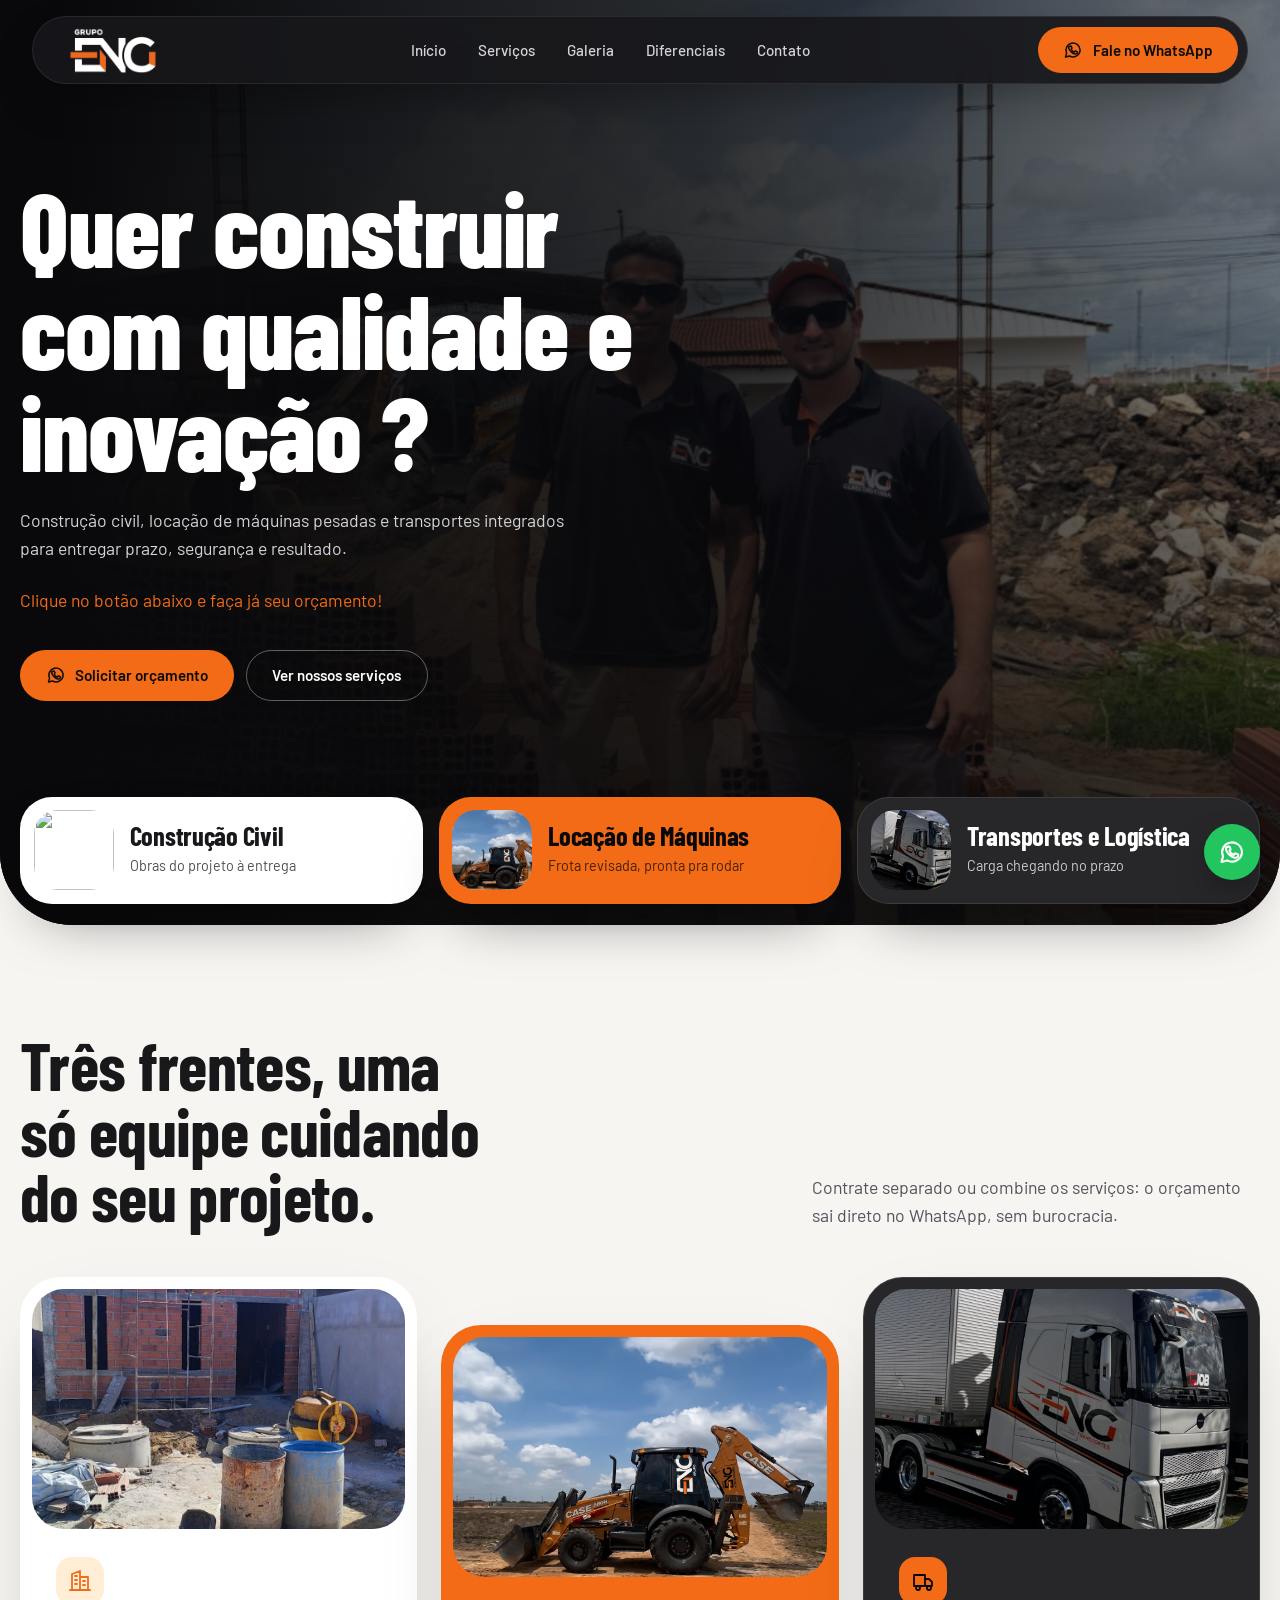
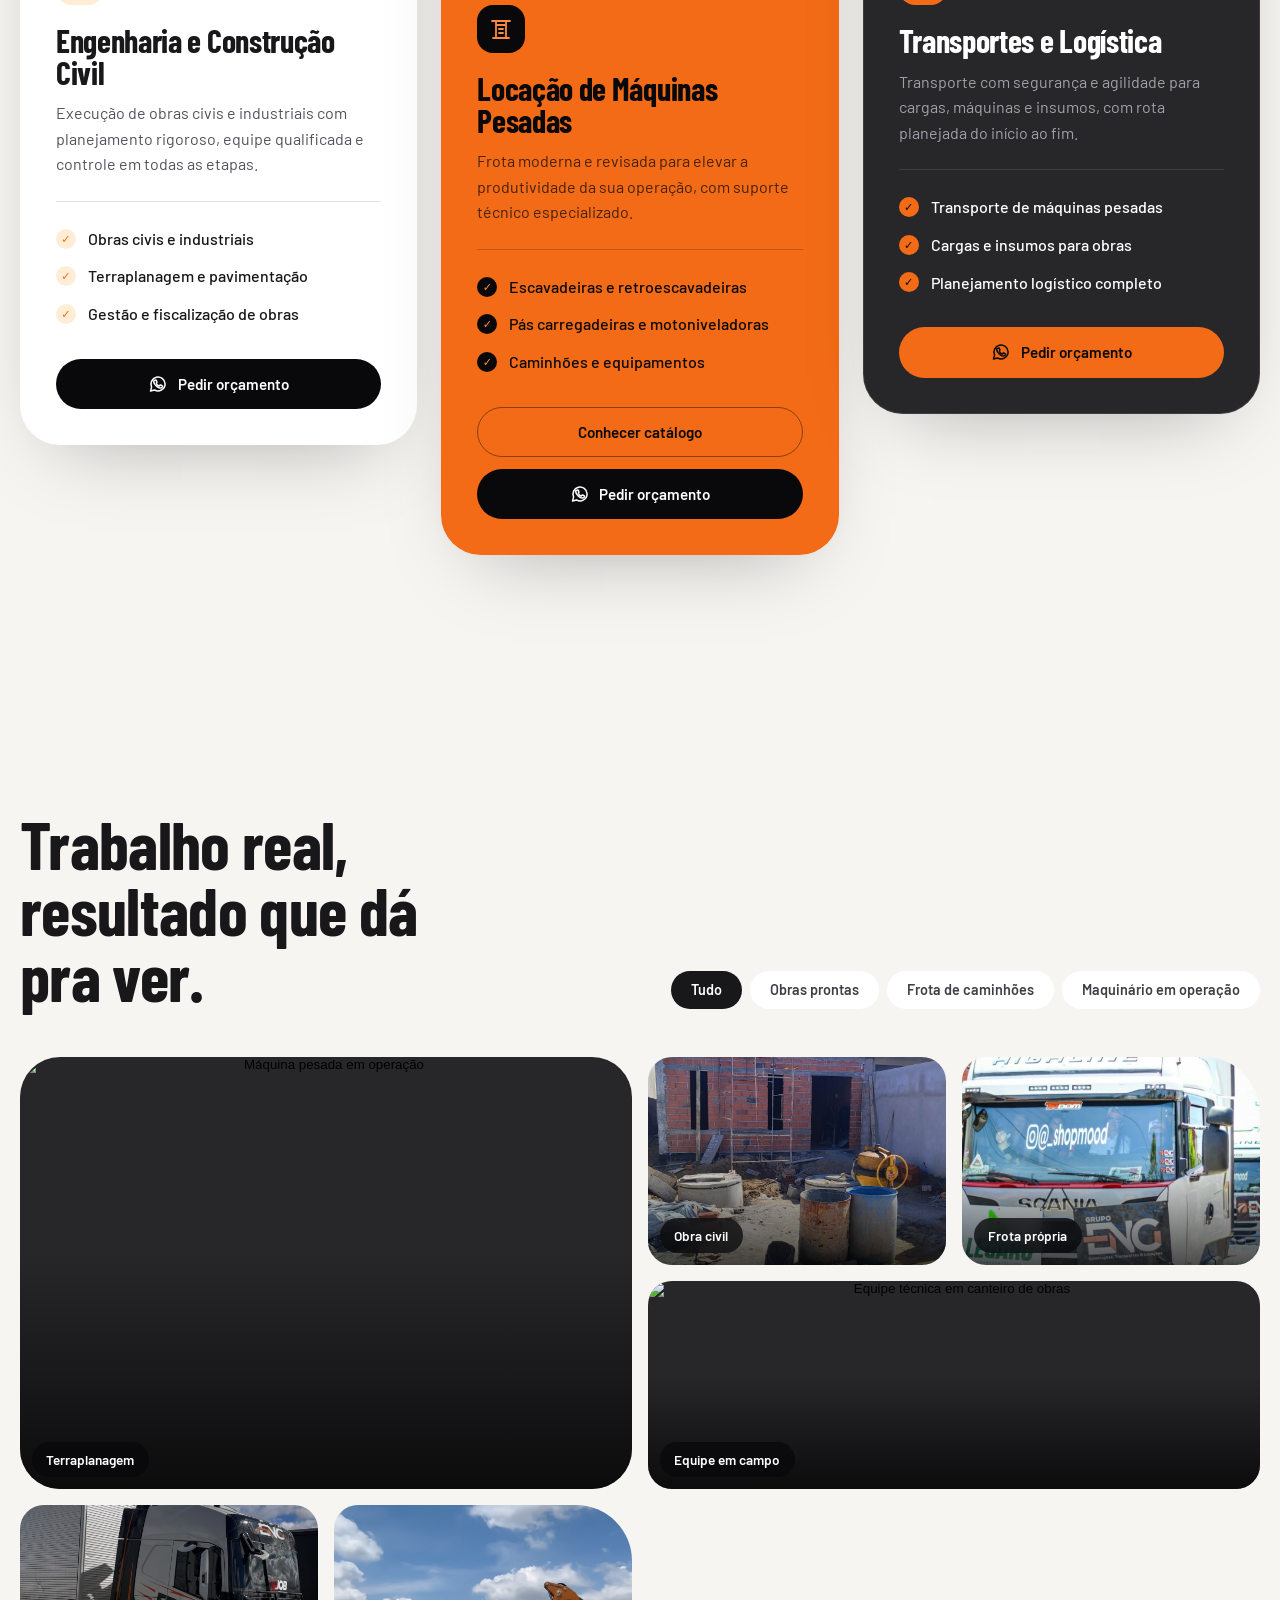
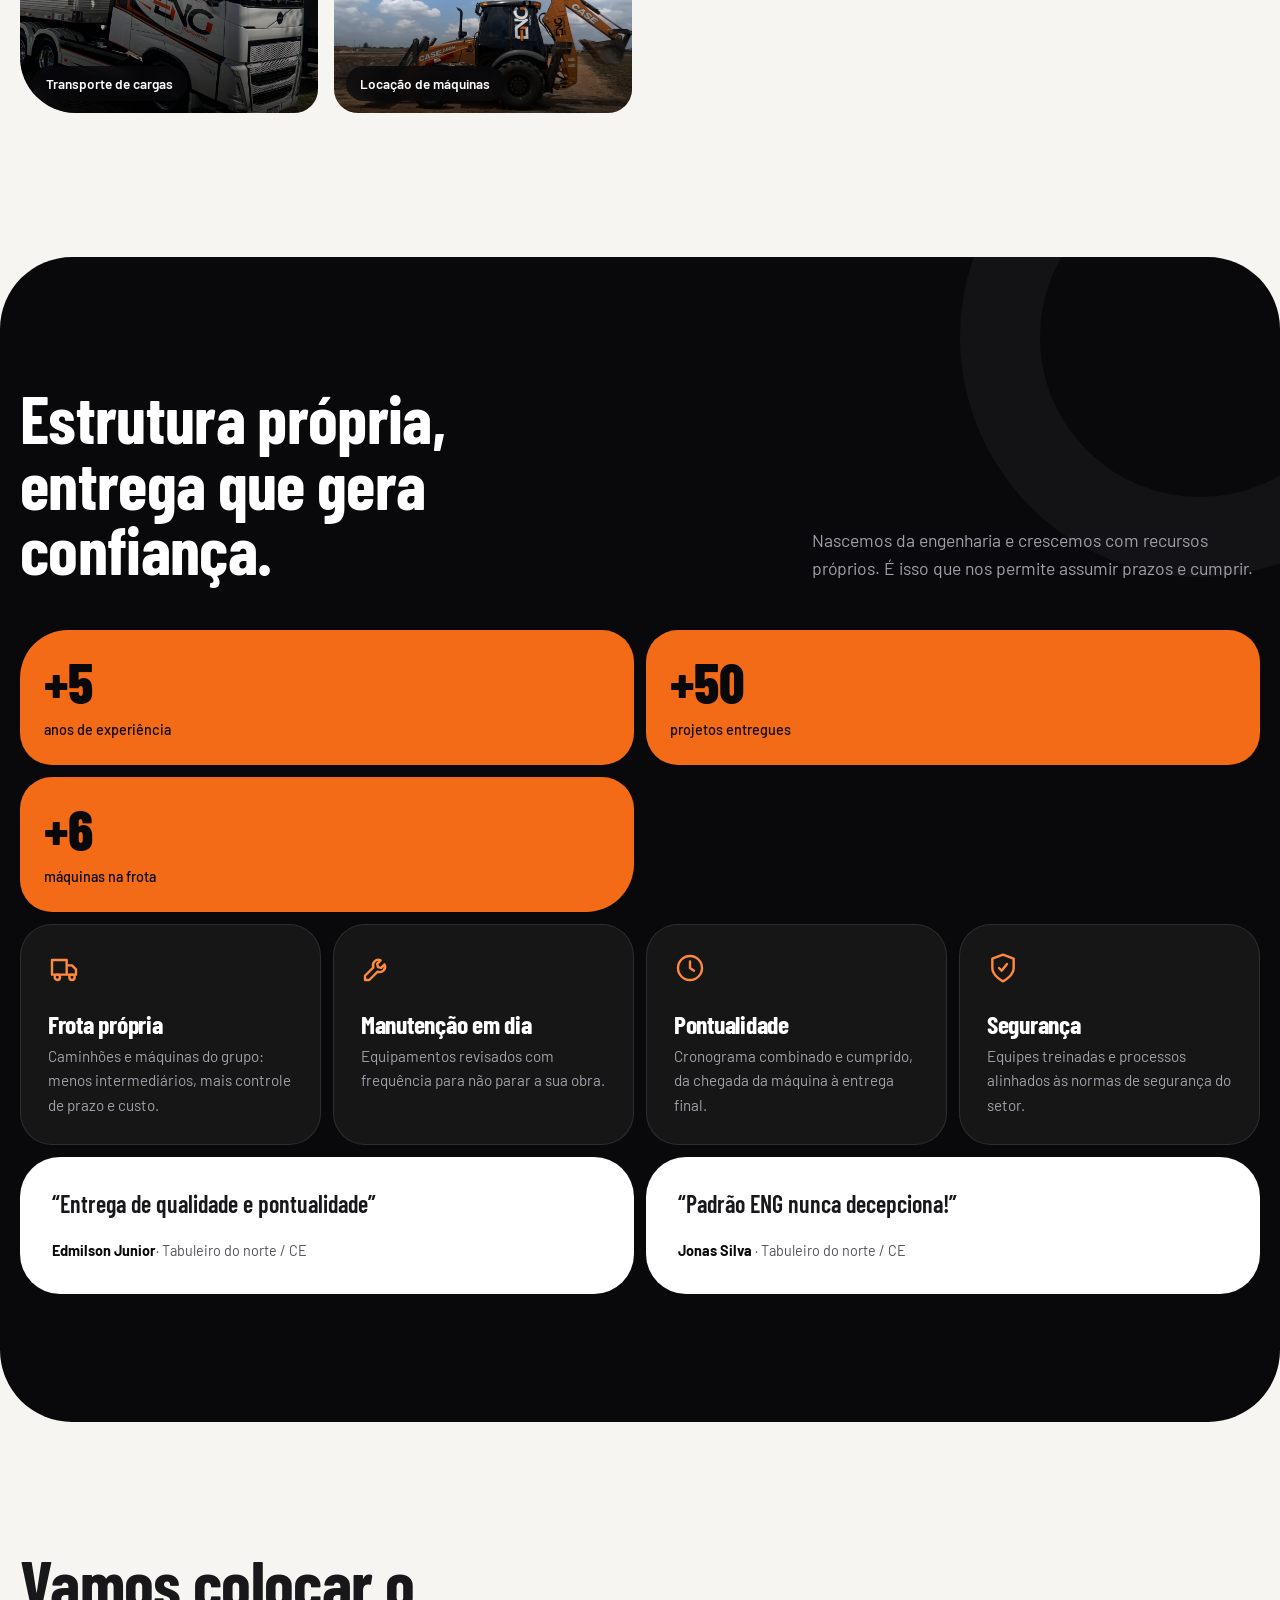
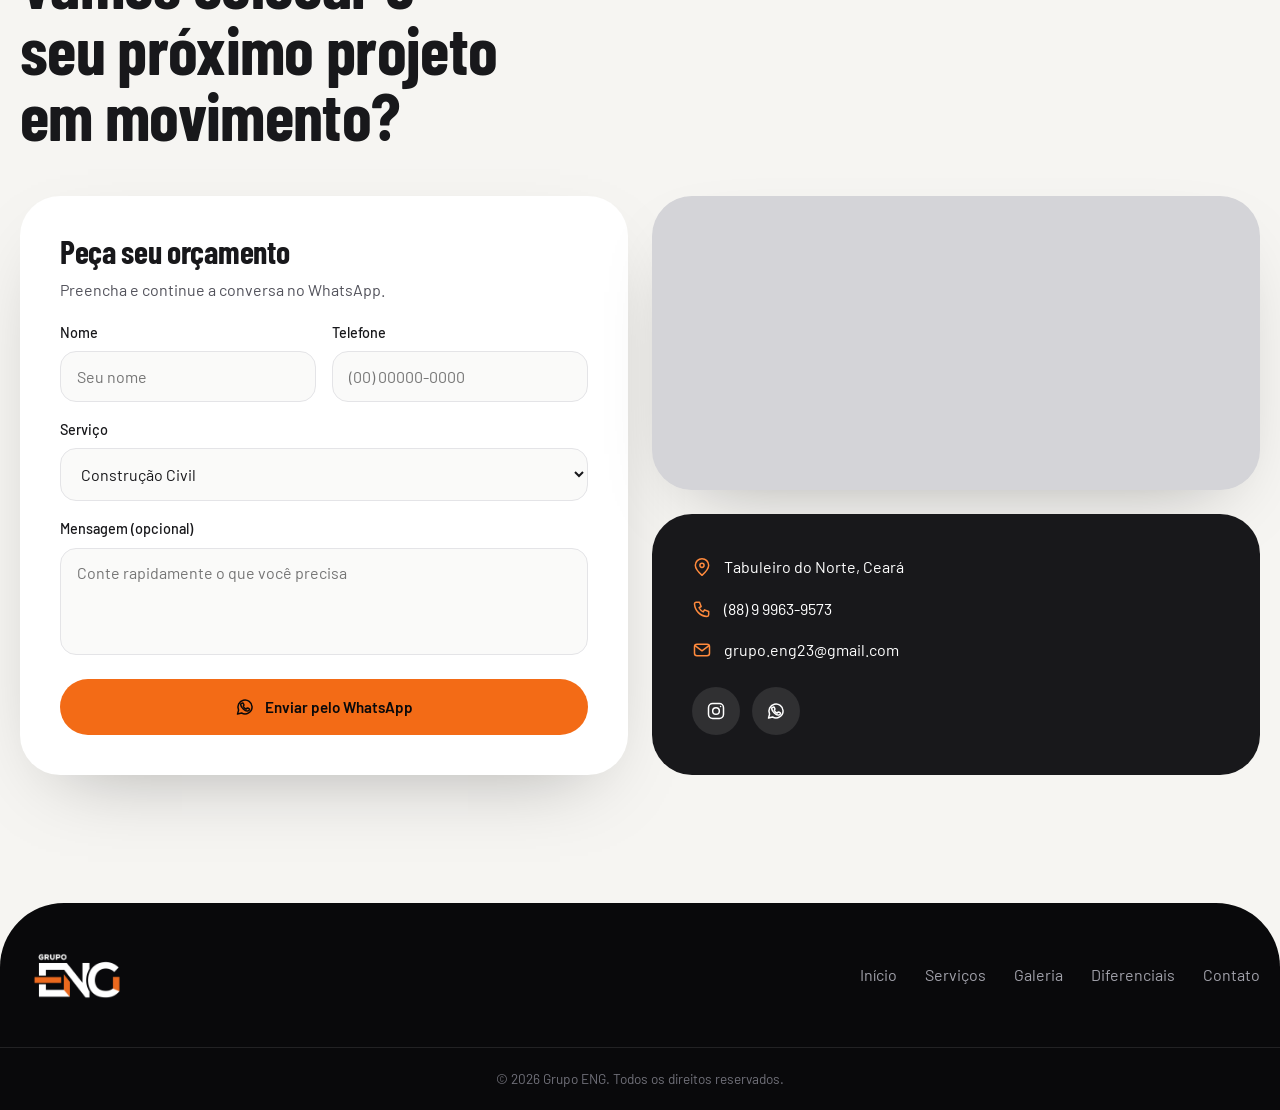
==== commit 263e7167: "Adicionando quadro de opções e seus numeros no pop-up do zap" ====
--- a/index.html
+++ b/index.html
@@ -306,10 +306,20 @@
     <p class="site-footer__copy">© <span id="ano">2026</span> Grupo ENG. Todos os direitos reservados.</p>
   </footer>
 
-  <!-- Botão flutuante de WhatsApp -->
-  <a class="wa-float" data-wa="Olá! Vim pelo site do Grupo ENG e gostaria de um serviço!" href="#contato" aria-label="Falar com o Grupo ENG pelo WhatsApp">
+  <!-- Seletor de serviço do botão flutuante de WhatsApp -->
+  <dialog class="wa-picker" id="wa-picker" aria-labelledby="wa-picker-title">
+    <button class="wa-picker__close" type="button" aria-label="Fechar opções">×</button>
+    <h2 id="wa-picker-title">Como podemos ajudar?</h2>
+    <p>Escolha o serviço para continuar pelo WhatsApp.</p>
+    <div class="wa-picker__options">
+      <button type="button" data-wa-option="construction">Construção</button>
+      <button type="button" data-wa-option="rental">Locação</button>
+      <button type="button" data-wa-option="transport">Transporte</button>
+    </div>
+  </dialog>
+  <button class="wa-float" id="wa-picker-open" type="button" aria-label="Escolher serviço para falar pelo WhatsApp" aria-haspopup="dialog" aria-controls="wa-picker">
     <svg class="ico" viewBox="0 0 24 24" aria-hidden="true"><use href="#i-whatsapp"/></svg>
-  </a>
+  </button>
 
   <!-- Ícones SVG reutilizáveis (referenciados com <use href="#i-nome">) -->
   <svg width="0" height="0" style="position:absolute" aria-hidden="true">
--- a/style.css
+++ b/style.css
@@ -214,9 +214,18 @@
 .site-footer nav a:hover { color: var(--white); }
 .site-footer__copy { padding: 1.25rem; border-top: 1px solid rgba(255, 255, 255, 0.1); text-align: center; font-size: 0.85rem; color: #71717a; }
 
-.wa-float { position: fixed; right: 1.25rem; bottom: 1.25rem; z-index: 50; display: grid; place-items: center; width: 3.5rem; height: 3.5rem; border-radius: 50%; background: #22c55e; color: var(--white); box-shadow: 0 15px 35px -10px rgba(0, 0, 0, 0.5); transition: transform 0.2s, background 0.2s; }
+.wa-float { position: fixed; right: 1.25rem; bottom: 1.25rem; z-index: 50; display: grid; place-items: center; width: 3.5rem; height: 3.5rem; padding: 0; border: 0; border-radius: 50%; background: #22c55e; color: var(--white); box-shadow: 0 15px 35px -10px rgba(0, 0, 0, 0.5); cursor: pointer; transition: transform 0.2s, background 0.2s; }
 .wa-float:hover { transform: scale(1.07); background: #4ade80; }
 .wa-float .ico { width: 1.75rem; height: 1.75rem; }
+
+.wa-picker { position: fixed; inset: auto 1.25rem 5.5rem auto; width: min(22rem, calc(100vw - 2.5rem)); margin: 0; padding: 1.5rem; border: 1px solid #e4e4e7; border-radius: var(--r-lg); background: var(--white); color: var(--ink-2); box-shadow: var(--shadow); }
+.wa-picker::backdrop { background: rgba(9, 9, 11, 0.35); }
+.wa-picker h2 { padding-right: 2rem; font-size: 1.65rem; font-weight: 700; }
+.wa-picker > p { margin-top: 0.5rem; color: var(--muted); font-size: 0.9rem; }
+.wa-picker__close { position: absolute; top: 0.75rem; right: 0.75rem; display: grid; place-items: center; width: 2rem; height: 2rem; border: 0; border-radius: 50%; background: #f4f4f5; color: var(--ink-2); font-size: 1.4rem; cursor: pointer; }
+.wa-picker__options { display: grid; gap: 0.6rem; margin-top: 1.25rem; }
+.wa-picker__options button { padding: 0.85rem 1rem; border: 1px solid #e4e4e7; border-radius: var(--r-sm); background: #fafaf9; color: var(--ink-2); font: 600 1rem var(--font-body); text-align: left; cursor: pointer; transition: border-color 0.2s, background 0.2s; }
+.wa-picker__options button:hover { border-color: #22c55e; background: #f0fdf4; }
 
 /* 12. ANIMAÇÕES — o JS adiciona .is-visible quando o elemento entra na tela */
 @keyframes rise { from { opacity: 0; transform: translateY(24px); } to { opacity: 1; transform: none; } }
